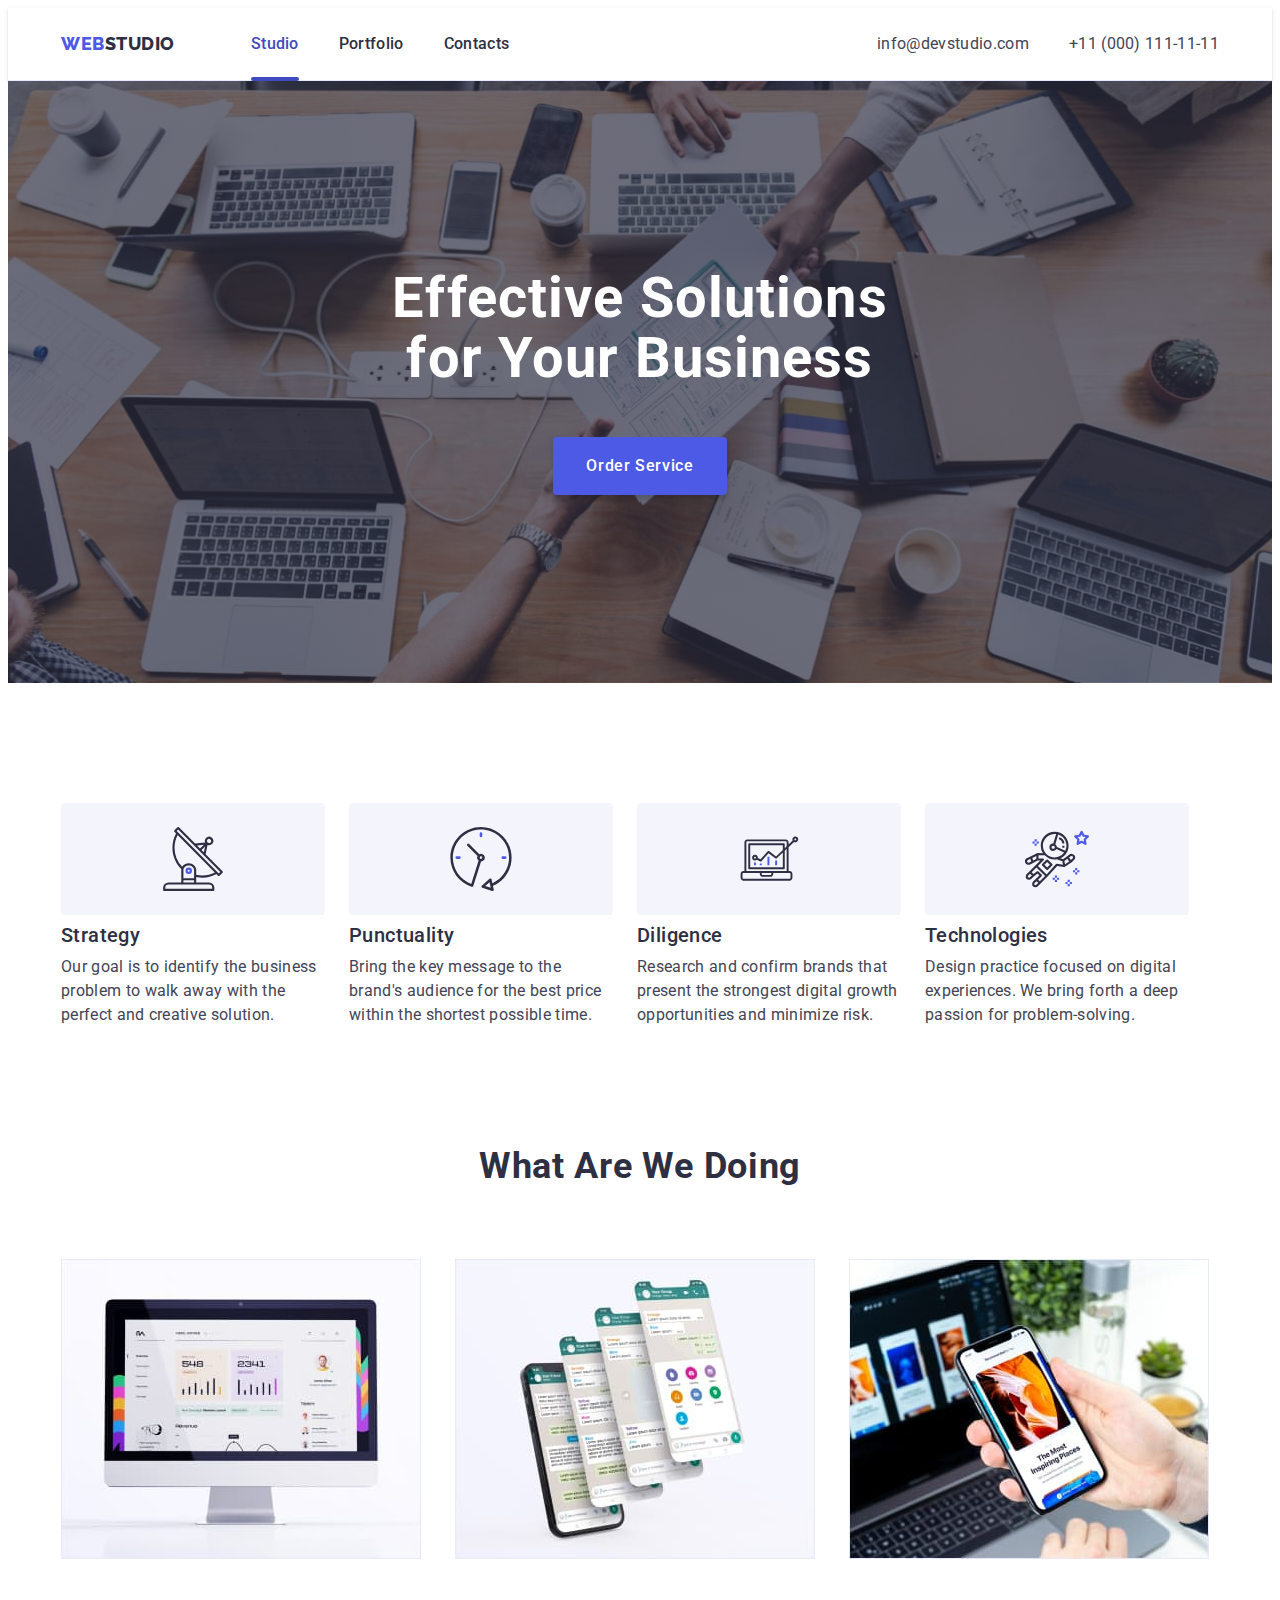
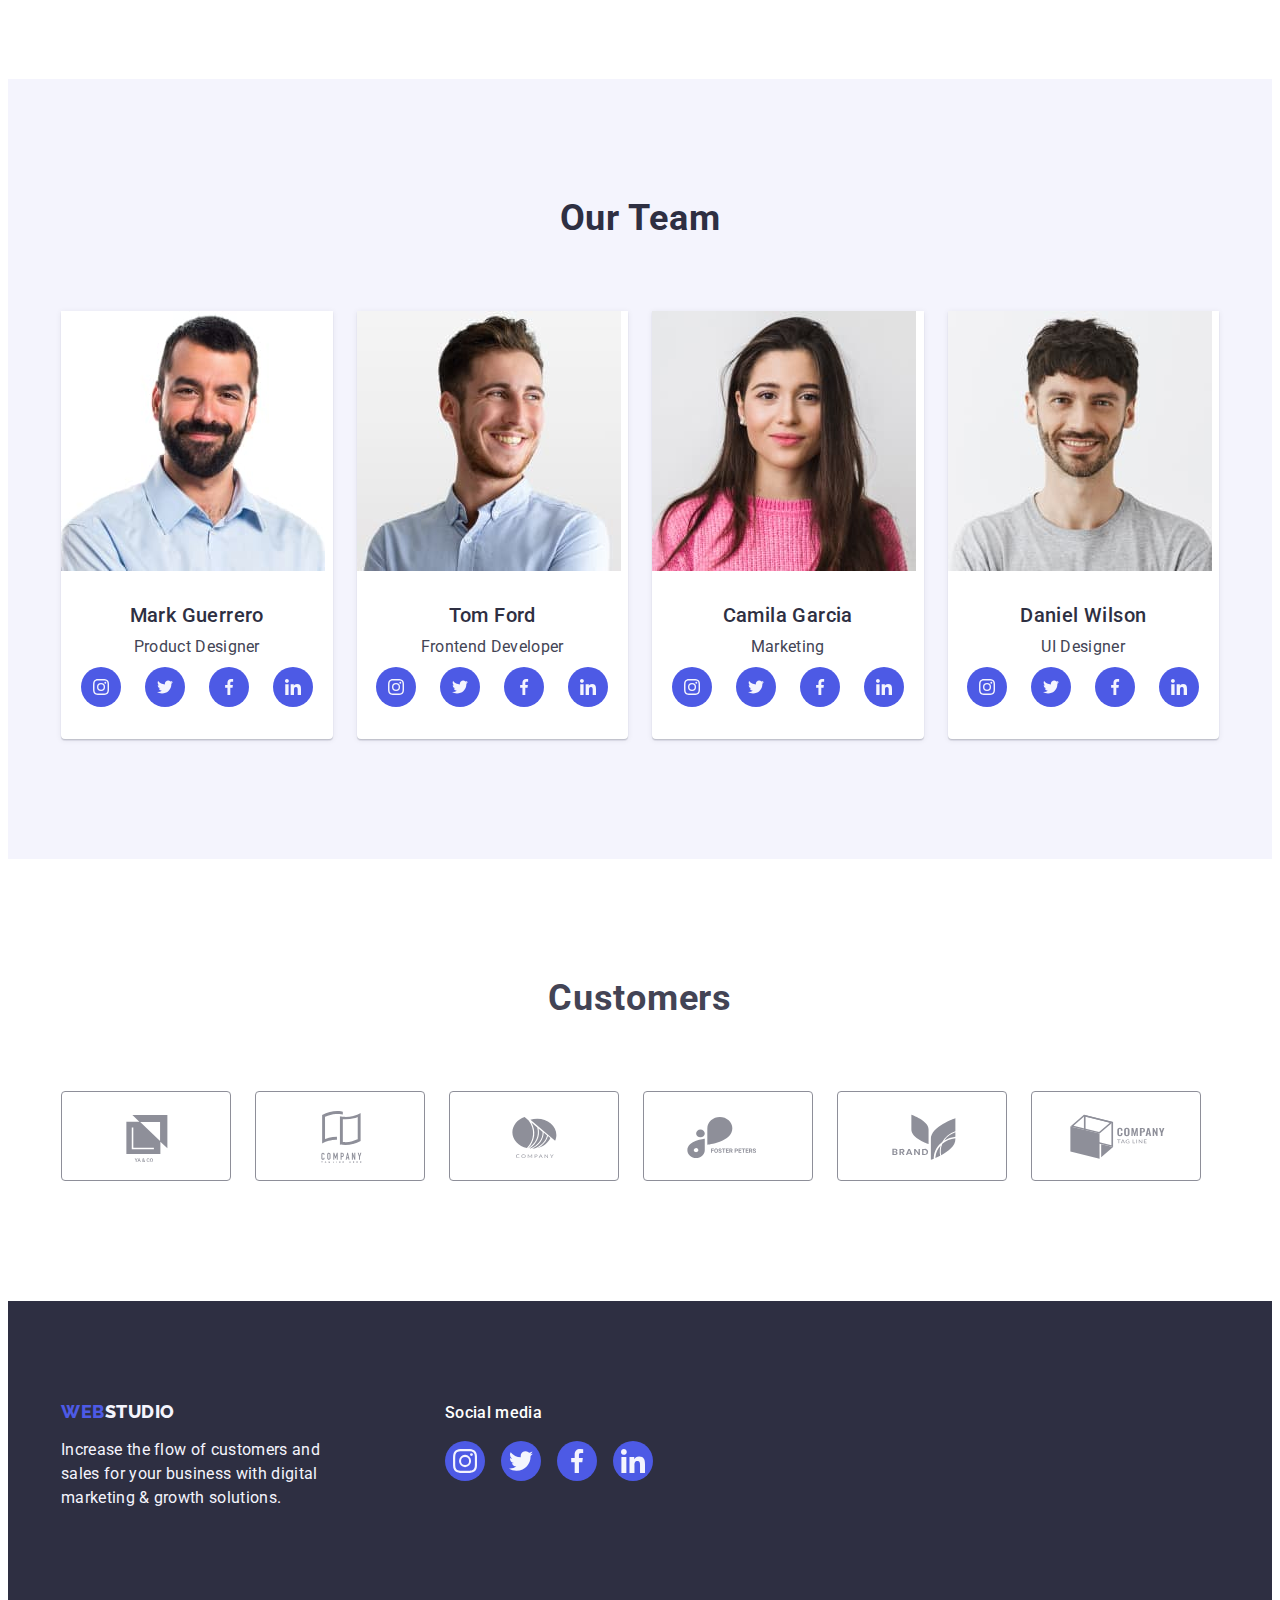
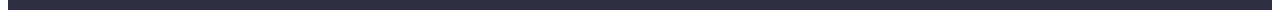
==== index.html @ 762cbf44 "Initial commit" ====
<!DOCTYPE html>
<html lang="en">
	<head>
		<meta charset="UTF-8" />
		<meta http-equiv="X-UA-Compatible" content="IE=edge" />
		<meta name="viewport" content="width=device-width, initial-scale=1.0" />
		<title>WebStudio</title>
		<link rel="preconnect" href="https://fonts.googleapis.com" />
		<link rel="preconnect" href="https://fonts.gstatic.com" crossorigin />
		<link
			href="https://fonts.googleapis.com/css2?family=Raleway:wght@800&family=Roboto:wght@400;500;700&display=swap"
			rel="stylesheet"
		/>
		<link
			rel="stylesheet"
			href="https://cdnjs.cloudflare.com/ajax/libs/modern-normalize/1.1.0/modern-normalize.min.css"
			integrity="sha512-wpPYUAdjBVSE4KJnH1VR1HeZfpl1ub8YT/NKx4PuQ5NmX2tKuGu6U/JRp5y+Y8XG2tV+wKQpNHVUX03MfMFn9Q=="
			crossorigin="anonymous"
			referrerpolicy="no-referrer"
		/>
		<link rel="stylesheet" href="./css/styles.css" />
	</head>
	<body class="body">
		<!--------------------- HEADER ----------------------->
		<header class="header">
			<div class="conteiner header-conteiner">
				<nav class="header-navigation">
					<a class="header-logo link" href="./index.html"
						>Web<span class="studio" style="color: #2e2f42">Studio</span></a
					>
					<ul class="header-list list">
						<li class="header-item">
							<a class="header-link text link current" href="./index.html"
								>Studio</a
							>
						</li>
						<li class="header-item">
							<a class="header-link text link" href="./portfolio.html"
								>Portfolio</a
							>
						</li>
						<li class="header-item">
							<a class="header-link text link" href="#contacts">Contacts</a>
						</li>
					</ul>
				</nav>
				<address class="header-contacts">
					<ul class="contacts-list list">
						<li class="contacts-item">
							<a
								class="contacts-link text link"
								href="mailto:info@devstudio.com"
								>info@devstudio.com</a
							>
						</li>
						<li class="contacts-item">
							<a class="contacts-link text link" href="tel:+110001111111"
								>+11 (000) 111-11-11</a
							>
						</li>
					</ul>
				</address>
			</div>
		</header>
		<main>
			<!---------------------- HERO ---------------------->
			<section class="hero">
				<div class="conteiner hero-conteiner">
					<h1 class="hero-title">Effective Solutions for Your Business</h1>
					<button data-modal-open type="button" class="hero-btn button">
						Order Service
					</button>
				</div>
			</section>

			<!------------------- ABOUT ------------------------->
			<section class="about">
				<div class="conteiner">
					<h2 class="visually-hidden">About WebStudio</h2>
					<ul class="about-list list">
						<li class="about-item">
							<div class="about-backgr">
								<svg class="about-icon" width="64" height="64">
									<use href="./images/icons.svg#icon-antenna"></use>
								</svg>
							</div>
							<h3 class="about-subtitle subtitle">Strategy</h3>
							<p class="about-text text">
								Our goal is to identify the business problem to walk away with
								the perfect and creative solution.
							</p>
						</li>

						<li class="about-item">
							<div class="about-backgr">
								<svg class="about-icon" width="64" height="64">
									<use href="./images/icons.svg#icon-clock"></use>
								</svg>
							</div>
							<h3 class="about-subtitle subtitle">Punctuality</h3>
							<p class="about-text text">
								Bring the key message to the brand's audience for the best price
								within the shortest possible time.
							</p>
						</li>

						<li class="about-item">
							<div class="about-backgr">
								<svg class="about-icon" width="64" height="64">
									<use href="./images/icons.svg#icon-diagram"></use>
								</svg>
							</div>
							<h3 class="about-subtitle subtitle">Diligence</h3>
							<p class="about-text text">
								Research and confirm brands that present the strongest digital
								growth opportunities and minimize risk.
							</p>
						</li>

						<li class="about-item">
							<div class="about-backgr">
								<svg class="about-icon" width="64" height="64">
									<use href="./images/icons.svg#icon-astronaut"></use>
								</svg>
							</div>
							<h3 class="about-subtitle subtitle">Technologies</h3>
							<p class="about-text text">
								Design practice focused on digital experiences. We bring forth a
								deep passion for problem-solving.
							</p>
						</li>
					</ul>
				</div>
			</section>

			<!--------------------- WHAT ARE WE DOING -------------------------->
			<section class="work section">
				<div class="conteiner">
					<h2 class="work-title title">What are we doing</h2>
					<ul class="work-list list">
						<li class="work-item">
							<img
								src="./images/comp.jpg"
								alt="computer"
								width="360"
								height="300"
							/>
						</li>
						<li class="work-item">
							<img
								src="./images/phones.jpg"
								alt="Phones"
								width="360"
								height="300"
							/>
						</li>
						<li class="work-item">
							<img
								src="./images/phone-comp.jpg"
								alt="phone and computer"
								width="360"
								height="300"
							/>
						</li>
					</ul>
				</div>
			</section>

			<!------------------ OUR TEAM ------------------------>
			<section class="team section">
				<div class="conteiner">
					<h2 class="team-title title">Our Team</h2>
					<ul class="team-list list">
						<li class="team-item">
							<img
								src="./images/mark.jpg"
								alt="Photo Product Designer"
								width="264"
								height="260"
							/>
							<div class="team-item-wrap">
								<h3 class="team-subtitle subtitle">Mark Guerrero</h3>
								<p class="team-text text">Product Designer</p>
								<ul class="team-soc-list list">
									<li class="team-soc-item">
										<a href="" class="team-soc-link link">
											<svg class="team-soc-icon" width="16" height="16">
												<use href="./images/icons.svg#icon-instagram"></use>
											</svg>
										</a>
									</li>
									<li class="team-soc-item">
										<a href="" class="team-soc-link link"
											><svg class="team-soc-icon" width="16" height="16">
												<use href="./images/icons.svg#icon-twitter"></use></svg
										></a>
									</li>
									<li class="team-soc-item">
										<a href="" class="team-soc-link link"
											><svg class="team-soc-icon" width="16" height="16">
												<use href="./images/icons.svg#icon-facebook"></use></svg
										></a>
									</li>
									<li class="team-soc-item">
										<a href="" class="team-soc-link link"
											><svg class="team-soc-icon" width="16" height="16">
												<use href="./images/icons.svg#icon-linkedin"></use></svg
										></a>
									</li>
								</ul>
							</div>
						</li>

						<li class="team-item">
							<img
								src="./images/tom.jpg"
								alt="Photo Frontend Developer"
								width="264"
								height="260"
							/>
							<div class="team-item-wrap">
								<h3 class="team-subtitle subtitle">Tom Ford</h3>
								<p class="team-text text">Frontend Developer</p>
								<ul class="team-soc-list list">
									<li class="team-soc-item">
										<a href="" class="team-soc-link link">
											<svg class="team-soc-icon" width="16" height="16">
												<use href="./images/icons.svg#icon-instagram"></use>
											</svg>
										</a>
									</li>
									<li class="team-soc-item">
										<a href="" class="team-soc-link link"
											><svg class="team-soc-icon" width="16" height="16">
												<use href="./images/icons.svg#icon-twitter"></use></svg
										></a>
									</li>
									<li class="team-soc-item">
										<a href="" class="team-soc-link link"
											><svg class="team-soc-icon" width="16" height="16">
												<use href="./images/icons.svg#icon-facebook"></use></svg
										></a>
									</li>
									<li class="team-soc-item">
										<a href="" class="team-soc-link link"
											><svg class="team-soc-icon" width="16" height="16">
												<use href="./images/icons.svg#icon-linkedin"></use></svg
										></a>
									</li>
								</ul>
							</div>
						</li>

						<li class="team-item">
							<img
								src="./images/camila.jpg"
								alt="Photo Marketing"
								width="264"
								height="260"
							/>
							<div class="team-item-wrap">
								<h3 class="team-subtitle subtitle">Camila Garcia</h3>
								<p class="team-text text">Marketing</p>
								<ul class="team-soc-list list">
									<li class="team-soc-item">
										<a href="" class="team-soc-link link">
											<svg class="team-soc-icon" width="16" height="16">
												<use href="./images/icons.svg#icon-instagram"></use>
											</svg>
										</a>
									</li>
									<li class="team-soc-item">
										<a href="" class="team-soc-link link"
											><svg class="team-soc-icon" width="16" height="16">
												<use href="./images/icons.svg#icon-twitter"></use></svg
										></a>
									</li>
									<li class="team-soc-item">
										<a href="" class="team-soc-link link"
											><svg class="team-soc-icon" width="16" height="16">
												<use href="./images/icons.svg#icon-facebook"></use></svg
										></a>
									</li>
									<li class="team-soc-item">
										<a href="" class="team-soc-link link"
											><svg class="team-soc-icon" width="16" height="16">
												<use href="./images/icons.svg#icon-linkedin"></use></svg
										></a>
									</li>
								</ul>
							</div>
						</li>

						<li class="team-item">
							<img
								src="./images/daniel.jpg"
								alt="PhotoUI Designer"
								width="264"
								height="260"
							/>
							<div class="team-item-wrap">
								<h3 class="team-subtitle subtitle">Daniel Wilson</h3>
								<p class="team-text text">UI Designer</p>
								<ul class="team-soc-list list">
									<li class="team-soc-item">
										<a href="" class="team-soc-link link">
											<svg class="team-soc-icon" width="16" height="16">
												<use href="./images/icons.svg#icon-instagram"></use>
											</svg>
										</a>
									</li>
									<li class="team-soc-item">
										<a href="" class="team-soc-link link"
											><svg class="team-soc-icon" width="16" height="16">
												<use href="./images/icons.svg#icon-twitter"></use></svg
										></a>
									</li>
									<li class="team-soc-item">
										<a href="" class="team-soc-link link"
											><svg class="team-soc-icon" width="16" height="16">
												<use href="./images/icons.svg#icon-facebook"></use></svg
										></a>
									</li>
									<li class="team-soc-item">
										<a href="" class="team-soc-link link"
											><svg class="team-soc-icon" width="16" height="16">
												<use href="./images/icons.svg#icon-linkedin"></use></svg
										></a>
									</li>
								</ul>
							</div>
						</li>
					</ul>
				</div>
			</section>
			<!-------------------- CUSTOMERS ------------------------->
			<section class="customers section">
				<div class="conteiner">
					<h2 class="customers-title title">Customers</h2>
					<ul class="customers-list list">
						<li class="customers-item">
							<a href="" class="customers-link link">
								<svg class="customers-icon" width="104" height="56">
									<use href="./images/icons.svg#icon-logo-client-one"></use>
								</svg>
							</a>
						</li>
						<li class="customers-item">
							<a href="" class="customers-link link">
								<svg class="customers-icon" width="104" height="56">
									<use href="./images/icons.svg#icon-logo-client-two"></use>
								</svg>
							</a>
						</li>
						<li class="customers-item">
							<a href="" class="customers-link link">
								<svg class="customers-icon" width="104" height="56">
									<use href="./images/icons.svg#icon-logo-client-three"></use>
								</svg>
							</a>
						</li>
						<li class="customers-item">
							<a href="" class="customers-link link">
								<svg class="customers-icon" width="104" height="56">
									<use href="./images/icons.svg#icon-logo-client-four"></use>
								</svg>
							</a>
						</li>
						<li class="customers-item">
							<a href="" class="customers-link link">
								<svg class="customers-icon" width="104" height="56">
									<use href="./images/icons.svg#icon-logo-client-five"></use>
								</svg>
							</a>
						</li>
						<li class="customers-item">
							<a href="" class="customers-link link">
								<svg class="customers-icon" width="104" height="56">
									<use href="./images/icons.svg#icon-logo-client-six"></use>
								</svg>
							</a>
						</li>
					</ul>
				</div>
			</section>
		</main>

		<!-------------------- FOOTER ------------------------->
		<footer class="footer">
			<div class="conteiner footer-conteiner">
				<div class="footer-logo-box">
					<a class="footer-logo link" href=""
						>Web<span class="studio" style="color: #f4f4fd">Studio</span></a
					>
					<p class="footer-text text">
						Increase the flow of customers and sales for your business with
						digital marketing & growth solutions.
					</p>
				</div>
				<div class="footer-soc-wrap">
					<p class="footer-subtitle">Social media</p>
					<ul class="footer-soc-list list">
						<li class="footer-soc-item">
							<a class="footer-soc-link link" href="">
								<svg class="footer-soc-icon" width="24" height="24">
									<use href="./images/icons.svg#icon-instagram"></use>
								</svg>
							</a>
						</li>
						<li class="footer-soc-item">
							<a class="footer-soc-link link" href="">
								<svg class="footer-soc-icon" width="24" height="24">
									<use href="./images/icons.svg#icon-twitter"></use>
								</svg>
							</a>
						</li>
						<li class="footer-soc-item">
							<a class="footer-soc-link link" href="">
								<svg class="footer-soc-icon" width="24" height="24">
									<use href="./images/icons.svg#icon-facebook"></use>
								</svg>
							</a>
						</li>
						<li class="footer-soc-item">
							<a class="footer-soc-link link" href="">
								<svg class="footer-soc-icon" width="24" height="24">
									<use href="./images/icons.svg#icon-linkedin"></use>
								</svg>
							</a>
						</li>
					</ul>
				</div>
			</div>
		</footer>

		<!-------------------- MODAL ------------------------->

		<div class="backdrop is-hidden" data-modal>
			<div class="modal">
				<button type="button" data-modal-close class="modal-close-btn">
					<svg class="close-btn-icon" width="8" height="8">
						<use href="./images/icons.svg#icon-close-btn"></use>
					</svg>
				</button>
			</div>
		</div>
		<script src="./js/modal.js"></script>
	</body>
</html>
---- css/styles.css ----
:root {
	--main-text-color: #2e2f42;
	--second-text-color: #434455;
	--subtle-text-color: #8e8f99;
	--primary-state-color: #4d5ae5;
	--pressed-state-color: #404bbf;
	--main-bgr-color: #ffffff;
	--second-bgr-color: #f4f4fd;
	--bg-gradient: linear-gradient(rgba(46, 47, 66, 0.7), rgba(46, 47, 66, 0.7));
	--typical-transitions: 250ms cubic-bezier(0.4, 0, 0.2, 1);
}

p,
h1,
h2,
h3,
h4,
h5,
h6 {
	margin: 0;
}
ul {
	margin: 0;
	padding-left: 0;
}

button {
	cursor: pointer;
}

address {
	font-style: normal;
}

img {
	display: block;
	max-width: 100%;
	height: auto;
}

body {
	font-family: "Roboto", sans-serif;
}
.body {
	color: var(--second-text-color);
	background-color: var(--main-bgr-color);
}

.list {
	list-style: none;
}

.link {
	text-decoration: none;
}

.no-scroll {
	overflow: hidden;
}

.conteiner {
	width: 1158px;
	padding: 0 15px;
	margin: 0 auto;
	/* outline: 2px solid red; */
}

.visually-hidden {
	position: absolute;
	width: 1px;
	height: 1px;
	margin: -1px;
	border: 0;
	padding: 0;
	white-space: nowrap;
	clip-path: inset(100%);
	clip: rect(0 0 0 0);
	overflow: hidden;
}

.button {
	font-family: "Roboto", sans-serif;
	font-weight: 500;
	font-size: 16px;
	line-height: 1.5;
	letter-spacing: 0.04em;
	display: flex;
	align-items: center;
	border-radius: 4px;
}
.title {
	font-weight: 700;
	font-size: 36px;
	line-height: 1.11;
	text-align: center;
	letter-spacing: 0.02em;
	text-transform: capitalize;
}
.subtitle {
	font-weight: 500;
	font-size: 20px;
	line-height: 1.2;
	letter-spacing: 0.02em;
}
.text {
	font-size: 16px;
	line-height: 1.5;
	letter-spacing: 0.02em;
}
.modal-text {
	font-size: 12px;
	line-height: 1.17;
	letter-spacing: 0.04em;
}

.section {
	padding-top: 120px;
	padding-bottom: 120px;
}

/** ------------- HEADER ------------ */

.header {
	background-color: var(--main-bgr-color);
	border-bottom: 1px solid #e7e9fc;
	box-shadow: 0px 2px 1px rgba(46, 47, 66, 0.08),
		0px 1px 1px rgba(46, 47, 66, 0.16), 0px 1px 6px rgba(46, 47, 66, 0.08);
}
.header-conteiner {
	display: flex;
	align-items: center;
}
.header-navigation {
	display: flex;
	align-items: center;
	margin-right: auto;
}

.header-logo {
	font-family: "Raleway", sans-serif;
	font-weight: 800;
	font-size: 18px;
	line-height: 1.17;
	letter-spacing: 0.03em;
	text-transform: uppercase;
	text-decoration: none;
	color: var(--primary-state-color);
	margin-right: 76px;
	padding-top: 24px;
	padding-bottom: 24px;
	display: block;
}
.header-list {
	display: flex;
	gap: 40px;
}

.header-item::after {
}
.current {
	position: relative;
}

.header-link.current {
	color: var(--pressed-state-color);
}
.current::after {
	content: "";
	position: absolute;
	left: 0;
	bottom: -1px;
	width: 100%;
	height: 4px;
	border-radius: 2px;
	background-color: var(--pressed-state-color);
}

.header-link {
	font-weight: 500;
	color: var(--main-text-color);
	padding-top: 24px;
	padding-bottom: 24px;
	display: block;
	transition: color var(--typical-transitions);
}

.header-link:is(:hover, :focus) {
	color: var(--pressed-state-color);
}

.header-contacts {
	font-style: normal;
}

.contacts-list {
	display: flex;
	gap: 40px;
}

.contacts-link {
	color: var(--second-text-color);
	padding-top: 24px;
	padding-bottom: 24px;
	display: block;
	transition: color var(--typical-transitions);
}
.contacts-link:is(:hover, :focus) {
	color: var(--pressed-state-color);
}

/** -------------HERO-------------- */

.hero {
	background-color: var(--main-text-color);
	background-image: var(--bg-gradient), url(../images/people-office.jpg);
	background-repeat: no-repeat;
	background-position: center;
	background-size: cover;
	max-width: 1440px;
	padding: 188px 0;
	margin-right: auto;
	margin-left: auto;
}
.hero-conteiner {
}

.hero-title {
	font-weight: 700;
	font-size: 56px;
	line-height: 1.07;
	letter-spacing: 0.02em;
	color: var(--main-bgr-color);
	max-width: 496px;
	text-align: center;
	margin: 0 auto;
	margin-bottom: 48px;
}

.hero-btn {
	color: var(--main-bgr-color);
	margin: 0 auto;
	padding: 16px 32px;
	background-color: var(--primary-state-color);
	border: 1px solid transparent;
	box-shadow: 0 4px 4px rgba(0, 0, 0, 0.15);
	transition: background-color var(--typical-transitions);
}

.hero-btn:is(:hover, :focus) {
	background-color: var(--pressed-state-color);
}
/** --------------- ABOUT ----------------- */

.about {
	padding-top: 120px;
}

.about-list {
	display: flex;
	gap: 24px;
}
.about-item {
	flex-basis: calc((100% -24px) / 4);
	width: 264px;
	border-radius: 4px;
}
.about-backgr {
	display: flex;
	justify-content: center;
	align-items: center;
	height: 112px;
	border-radius: 4px;
	background-color: #f4f4fd;
	margin-bottom: 8px;
}

.about-subtitle {
	color: var(--main-text-color);
	margin-bottom: 8px;
}
.about-subtitle {
}

.about-text {
	color: var(--second-text-color);
}

/** ------------ WHAT ARE WE DOING -------------- */
.work {
}
.work-title {
	color: var(--main-text-color);
	margin-bottom: 72px;
}
.work-list {
	display: flex;
	gap: 24px;
}
.work-item {
	display: block;
	flex-basis: calc((100% - 48px) / 3);
}

/** --------------- OUR TEAM ----------------- */

.team {
	background: var(--second-bgr-color);
}
.team-title {
	color: #2e2f42;
	margin-bottom: 72px;
}
.team-list {
	display: flex;
	gap: 24px;
}

.team-item {
	background: var(--main-bgr-color);
	flex-basis: calc((100% - 72px) / 4);
	padding-bottom: 32px;
	border-radius: 0px 0px 4px 4px;
	box-shadow: 0px 1px 6px rgba(46, 47, 66, 0.08),
		0px 1px 1px rgba(46, 47, 66, 0.16), 0px 2px 1px rgba(46, 47, 66, 0.08);
}
.team-subtitle {
	text-align: center;
	color: var(--main-text-color);
	margin-top: 32px;
	margin-bottom: 8px;
}
.team-text {
	text-align: center;
	color: var(--second-text-color);
	margin-bottom: 8px;
}
.team-soc-list {
	display: flex;
	justify-content: center;
	gap: 24px;
}

.team-soc-item {
	width: 40px;
	height: 40px;
}
.team-soc-link {
	width: 100%;
	height: 100%;
	border-radius: 50%;
	background-color: var(--primary-state-color);
	display: flex;
	align-items: center;
	justify-content: center;
	color: rgba(244, 244, 253, 1);
	transition: background-color var(--typical-transitions);
}

.team-soc-icon {
	fill: currentColor;
}

.team-soc-link:is(:hover, :focus) {
	background-color: var(--pressed-state-color);
}
/** -------------------- CUSTOMERS ------------------------- */
.customers {
}

.customers-title {
	margin-bottom: 72px;
}

.customers-list {
	display: flex;
	gap: 24px;
}
.customers-item {
	width: calc((100% -120px) / 6);
}
.customers-link {
	display: flex;
	justify-content: center;
	align-items: center;
	border: 1px solid #8e8f99;
	color: #8e8f99;
	border-radius: 4px;
	width: 168px;
	height: 88px;
	cursor: pointer;
	transition: border-color var(--typical-transitions),
		color var(--typical-transitions);
}
.customers-icon {
	fill: currentColor;
}

.customers-link:is(:hover, :focus) {
	border-color: var(--primary-state-color);
	color: var(--pressed-state-color);
}
.icon-logo {
}
/** --------------- FOOTER ----------------- */

.footer {
	background: var(--main-text-color);
	padding: 100px 0;
}
.footer-conteiner {
	display: flex;
	gap: 120px;
}
.footer-logo-box {
}
.footer-logo {
	font-family: "Raleway", sans-serif;
	font-weight: 800;
	font-size: 18px;
	line-height: 1.17;
	letter-spacing: 0.03em;
	text-transform: uppercase;
	color: var(--primary-state-color);
	margin-bottom: 16px;
	display: inline-block;
}

.footer-text {
	color: var(--second-bgr-color);
	max-width: 264px;
}

.footer-soc-wrap {
}
.footer-subtitle {
	font-weight: 500;
	font-size: 16px;
	line-height: 1.5;
	letter-spacing: 0.02em;
	color: var(--main-bgr-color);
	margin-bottom: 16px;
}

.footer-soc-list {
	display: flex;
	gap: 16px;
}
.footer-soc-item {
	width: 40px;
	height: 40px;
}
.footer-soc-link {
	width: 100%;
	height: 100%;
	border-radius: 50%;
	background-color: var(--primary-state-color);
	display: flex;
	align-items: center;
	justify-content: center;
	color: rgba(244, 244, 253, 1);
	transition: background-color var(--typical-transitions);
}
.footer-soc-icon {
	fill: currentColor;
}
.footer-soc-link:is(:hover, :focus) {
	background-color: #31d0aa;
}

/** --------------- PORTFOLIO ----------------- */
.portfolio {
	padding-top: 96px;
	padding-bottom: 120px;
}

.filters-list {
	display: flex;
	flex-wrap: wrap;
	justify-content: center;
	gap: 24px;
	margin-bottom: 72px;
}
.filters-item {
}

.filters-btn {
	font-family: "Roboto", sans-serif;
	font-weight: 500;
	font-size: 16px;
	line-height: 1.5;
	align-items: center;
	letter-spacing: 0.04em;
	padding: 12px 24px;
	cursor: pointer;
	color: var(--primary-state-color);
	background: var(--second-bgr-color);
	border: 1px solid #e7e9fc;
	border-radius: 4px;
	transition: color var(--typical-transitions),
		background-color var(--typical-transitions),
		border var(--typical-transitions), box-shadow var(--typical-transitions),
		border-radius var(--typical-transitions);
}
.filters-btn:is(:hover, :focus) {
	color: var(--main-bgr-color);
	background-color: var(--pressed-state-color);
	border: 1px solid transparent;
	box-shadow: 0px 4px 4px rgba(0, 0, 0, 0.15);
	border-radius: 4px;
}
.projects-list {
	display: flex;
	flex-wrap: wrap;
	gap: 48px 24px;
}

.projects-item {
	flex-basis: calc((100% - 48px) / 3);
}

.projects-link {
	display: block;
	transition: box-shadow var(--typical-transitions);
}

.projects-link:is(:hover, :focus) {
	box-shadow: 0px 1px 6px rgba(46, 47, 66, 0.08),
		0px 1px 1px rgba(46, 47, 66, 0.16), 0px 2px 1px rgba(46, 47, 66, 0.08);
}

.projects-link-img-wrapper {
	position: relative;
	overflow: hidden;
}
.overlay {
	position: absolute;
	top: 0;
	left: 0;
	width: 100%;
	height: 100%;
	transform: translate(0, 100%);
	transition: transform var(--typical-transitions);

	color: var(--second-bgr-color);
	padding: 40px 32px;
	background-color: var(--primary-state-color);
}

.projects-link:is(:hover, :focus) .overlay {
	transform: translate(0, 0);
}

.projects-card {
	padding-top: 32px;
	padding-bottom: 32px;
	padding-left: 16px;
	border: 1px solid #e7e9fc;
	border-top: none;
}
.projects-foto {
}
.projects-title {
	color: var(--main-text-color);
	margin-bottom: 8px;
}
.projects-text {
	color: var(--second-text-color);
}

/**-------------------- MODAL -------------------------*/

.is-hidden {
	opacity: 0;
	visibility: hidden;
	pointer-events: none;
}

.backdrop {
	width: 100%;
	height: 100%;
	position: fixed;
	top: 0;
	left: 0;
	background: rgba(46, 47, 66, 0.4);
	display: flex;
	align-items: center;
	justify-content: center;
	opacity: 1;
	transition: opacity var(--typical-transitions),
		visibility var(--typical-transitions);
}

.modal {
	width: 408px;
	height: 576px;
	background-color: #fcfcfc;
	border-radius: 4px;
	position: absolute;
	top: 50%;
	left: 50%;
	transform: translate(-50%, -50%) scale(1);
	transition: transform var(--typical-transitions);
	padding: 24px;
}
.backdrop.is-hidden .modal {
	transform: translate(-50%, -50%) scale(0);
}

.modal-close-btn {
	width: 24px;
	height: 24px;
	border: 1px solid rgba(0, 0, 0, 0.1);
	background: #e7e9fc;
	border-radius: 50%;
	display: block;
	margin-left: auto;
	color: var(--main-text-color);
	transition: color var(--typical-transitions),
		background var(--typical-transitions), border var(--typical-transitions);
}
.close-btn-icon {
	fill: currentColor;
}
.modal-close-btn:is(:hover, :focus) {
	color: var(--main-bgr-color);
	background: var(--pressed-state-color);
	border: var(--pressed-state-color);
}

.modal-active {
	opacity: 1;
	pointer-events: all;
}
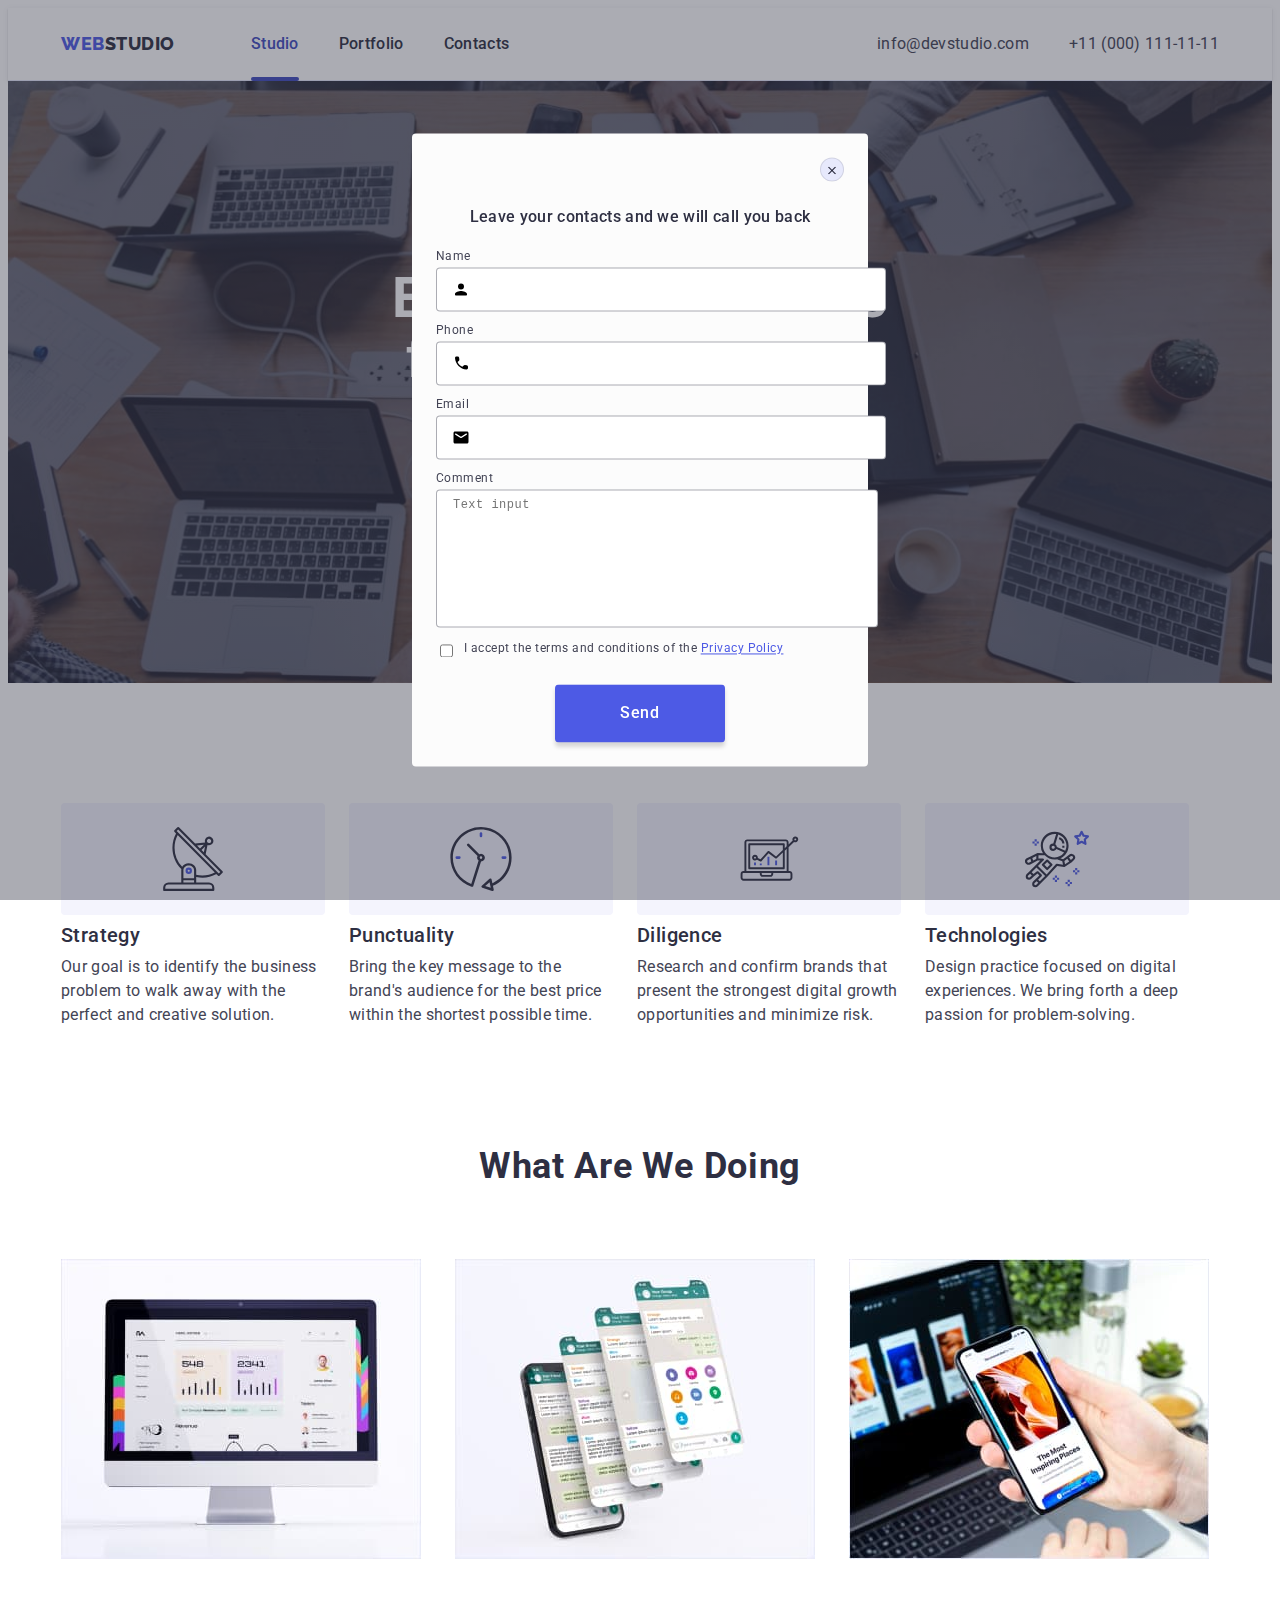
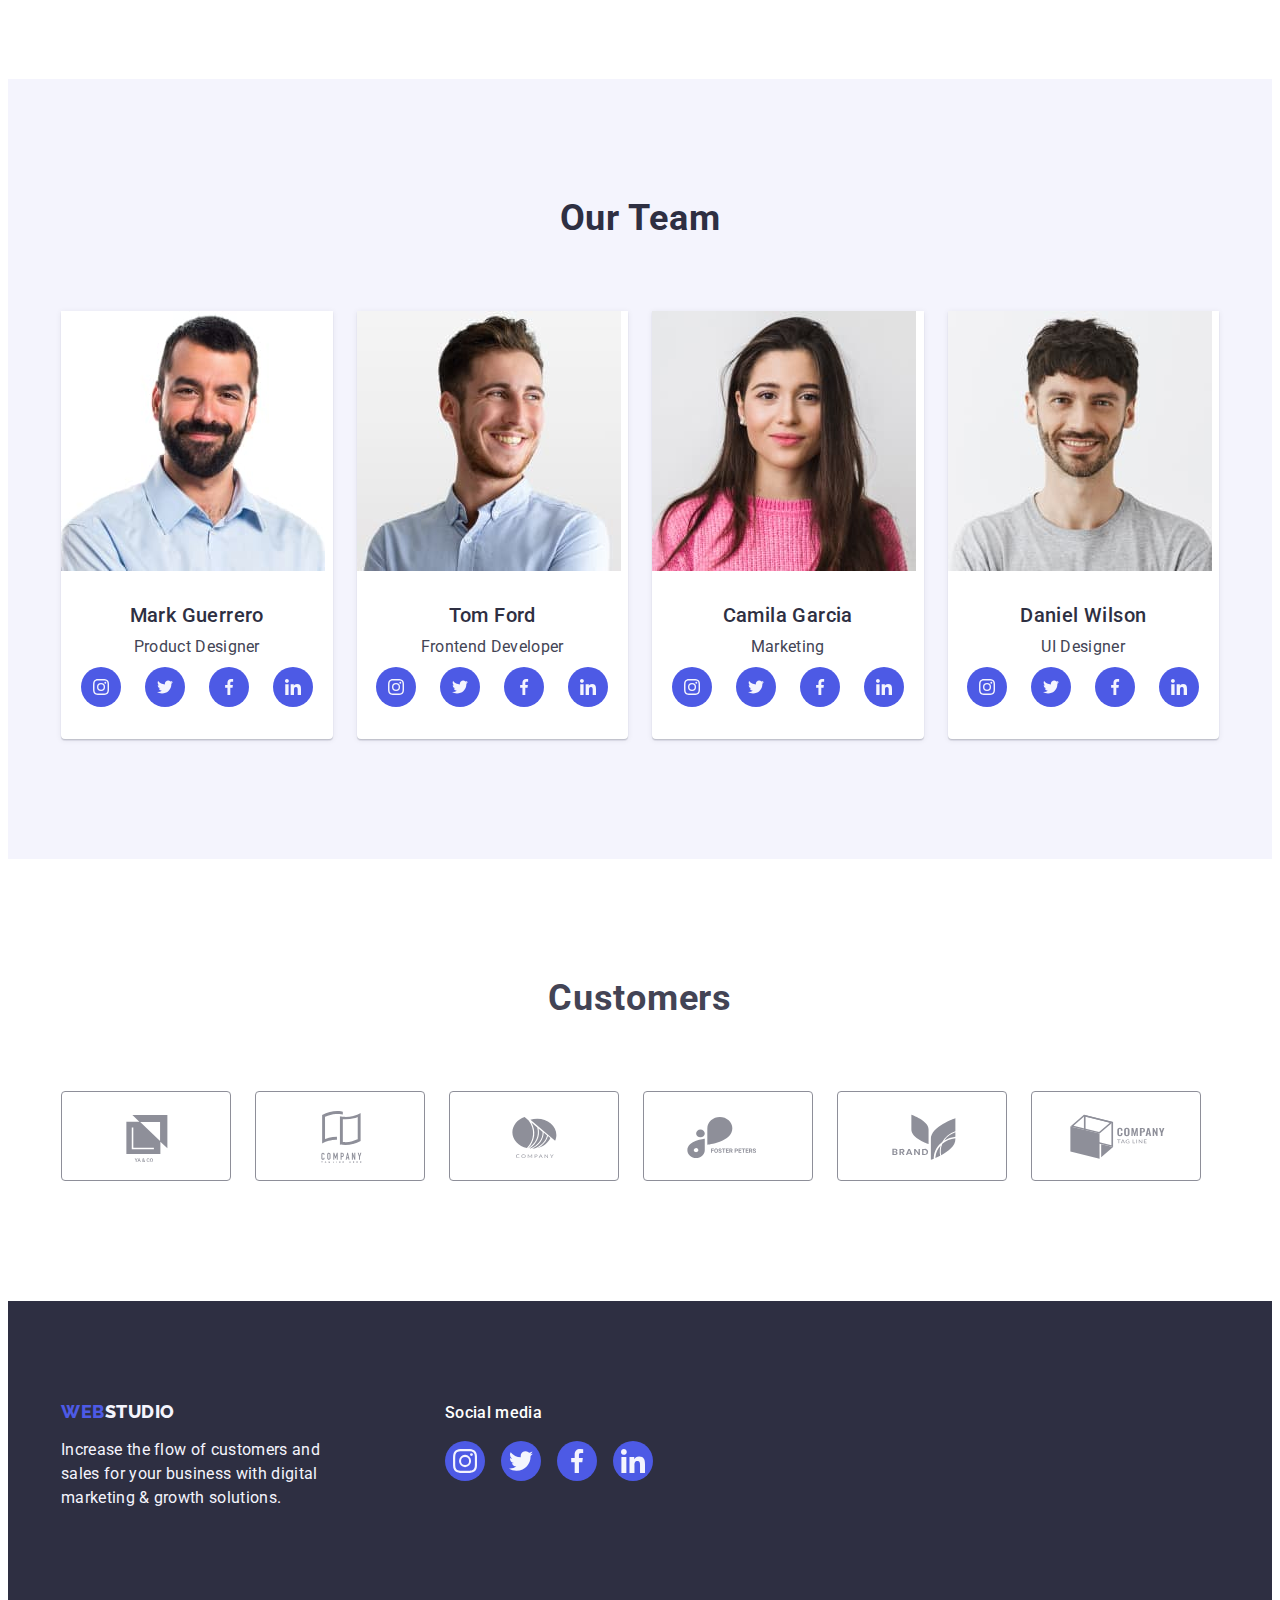
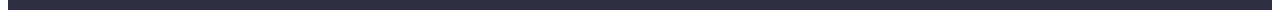
==== commit 8dce2f27: "lesson-6-part-1" ====
--- a/index.html
+++ b/index.html
@@ -435,13 +435,85 @@
 
 		<!-------------------- MODAL ------------------------->
 
-		<div class="backdrop is-hidden" data-modal>
+		<div class="backdrop" data-modal>
 			<div class="modal">
 				<button type="button" data-modal-close class="modal-close-btn">
 					<svg class="close-btn-icon" width="8" height="8">
 						<use href="./images/icons.svg#icon-close-btn"></use>
 					</svg>
 				</button>
+
+				<p class="modal-title">Leave your contacts and we will call you back</p>
+				<form class="modal-form">
+					<div class="modal-field">
+						<label class="input-text modal-text" for="user-name">Name</label>
+						<div class="input-wrap">
+							<input
+								class="modal-input"
+								id="user-name"
+								name="user-name"
+								type="text"
+								minlength="2"
+								pattern="^[a-zA-Zа-яА-ЯіІїЇ]+$"
+							/>
+							<svg class="modal-icon" width="18" height="24">
+								<use href="./images/icons.svg#icon-person"></use>
+							</svg>
+						</div>
+					</div>
+					<div class="modal-field">
+						<label class="input-text modal-text" for="user-tel">Phone</label>
+						<div class="input-wrap">
+							<input
+								class="modal-input"
+								id="user-tel"
+								name="user-tel"
+								type="tel"
+								pattern="[\+]\d{3}\s[\(]\d{2}[\)]\s\d{3}[\-]\d{2}[\-]\d{2}"
+								title="+xxx (xx) xxx-xx-xx"
+							/>
+							<svg class="modal-icon" width="18" height="24">
+								<use href="./images/icons.svg#icon-phone"></use>
+							</svg>
+						</div>
+					</div>
+					<div class="modal-field">
+						<label class="input-text modal-text" for="user-email">Email</label>
+						<div class="input-wrap">
+							<input
+								class="modal-input"
+								id="user-email"
+								name="user-email"
+								type="email"
+							/>
+							<svg class="modal-icon" width="18" height="24">
+								<use href="./images/icons.svg#icon-email"></use>
+							</svg>
+						</div>
+					</div>
+
+					<div class="modal-field">
+						<label class="input-text modal-text" for="user-text">Comment</label>
+						<textarea
+							class="modal-textarea modal-text"
+							id="user-text"
+							name="user-text"
+							placeholder="Text input"
+						></textarea>
+					</div>
+					<label class="modal-form-fieldset">
+						<input type="checkbox" class="modal-form-checkbox" />
+						<p class="modal-form-description modal-text">
+							I accept the terms and conditions of the
+							<span class="privacy-policy" style="color: #4d5ae5"
+								>Privacy Policy</span
+							>
+						</p>
+					</label>
+					<div class="modal-form-btn-wrapper">
+						<button type="submit" class="modal-form-btn button">Send</button>
+					</div>
+				</form>
 			</div>
 		</div>
 		<script src="./js/modal.js"></script>
--- a/css/styles.css
+++ b/css/styles.css
@@ -592,7 +592,7 @@
 
 .modal {
 	width: 408px;
-	height: 576px;
+	min-height: 584px;
 	background-color: #fcfcfc;
 	border-radius: 4px;
 	position: absolute;
@@ -602,6 +602,7 @@
 	transition: transform var(--typical-transitions);
 	padding: 24px;
 }
+
 .backdrop.is-hidden .modal {
 	transform: translate(-50%, -50%) scale(0);
 }
@@ -615,6 +616,7 @@
 	display: block;
 	margin-left: auto;
 	color: var(--main-text-color);
+	margin-bottom: 24px;
 	transition: color var(--typical-transitions),
 		background var(--typical-transitions), border var(--typical-transitions);
 }
@@ -627,7 +629,118 @@
 	border: var(--pressed-state-color);
 }
 
-.modal-active {
-	opacity: 1;
-	pointer-events: all;
-}
+.modal-title {
+	font-weight: 500;
+	font-size: 16px;
+	line-height: 1.5;
+	letter-spacing: 0.02em;
+	color: var(--main-text-color);
+	text-align: center;
+	margin-bottom: 16px;
+}
+
+.modal-form {
+}
+
+.modal-field {
+}
+
+.input-text {
+	display: inline-block;
+	font-size: 12px;
+	margin-bottom: 4px;
+}
+
+.input-wrap {
+	margin-bottom: 8px;
+	position: relative;
+}
+/*? focus-within */
+
+/* .input-wrap:focus-within .modal-input {
+	border-color: var(--primary-state-color);
+}
+
+.input-wrap:focus-within .modal-icon {
+	fill: var(--primary-state-color);
+} */
+
+.modal-icon {
+	position: absolute;
+	left: 16px;
+	top: 50%;
+	transform: translateY(-50%);
+}
+
+.modal-input {
+	width: 100%;
+	height: 40px;
+	border: 1px solid rgba(46, 47, 66, 0.4);
+	border-radius: 4px;
+	outline: transparent;
+	font-size: 14px;
+	padding-left: 38px;
+}
+
+.modal-input:focus {
+	border-color: var(--primary-state-color);
+}
+
+.modal-input:focus + .modal-icon {
+	fill: var(--primary-state-color);
+}
+
+.modal-input::placeholder {
+	color: #31d0aa;
+}
+
+.modal-textarea {
+	width: 100%;
+	height: 120px;
+	border: 1px solid rgba(46, 47, 66, 0.4);
+	border-radius: 4px;
+	outline: transparent;
+	font-size: 12px;
+	padding: 8px 16px;
+	resize: none;
+	margin-bottom: 10px;
+}
+
+.modal-textarea:focus {
+	border-color: var(--primary-state-color);
+}
+
+.modal-form-fieldset {
+	display: flex;
+	column-gap: 8px;
+	margin-bottom: 24px;
+}
+
+.modal-form-checkbox {
+}
+.modal-form-description {
+}
+
+.privacy-policy {
+	text-decoration: underline;
+}
+
+.modal-form-btn-wrapper {
+	display: flex;
+	justify-content: center;
+}
+
+.modal-form-btn {
+	width: 170px;
+	padding: 16px 32px;
+	justify-content: center;
+	color: var(--main-bgr-color);
+	border: 1px solid transparent;
+	background: var(--primary-state-color);
+	box-shadow: 0px 4px 4px rgba(0, 0, 0, 0.15);
+	transition: background-color var(--typical-transitions);
+}
+
+.modal-form-btn:is(:hover, :focus) {
+	background-color: var(--pressed-state-color);
+}
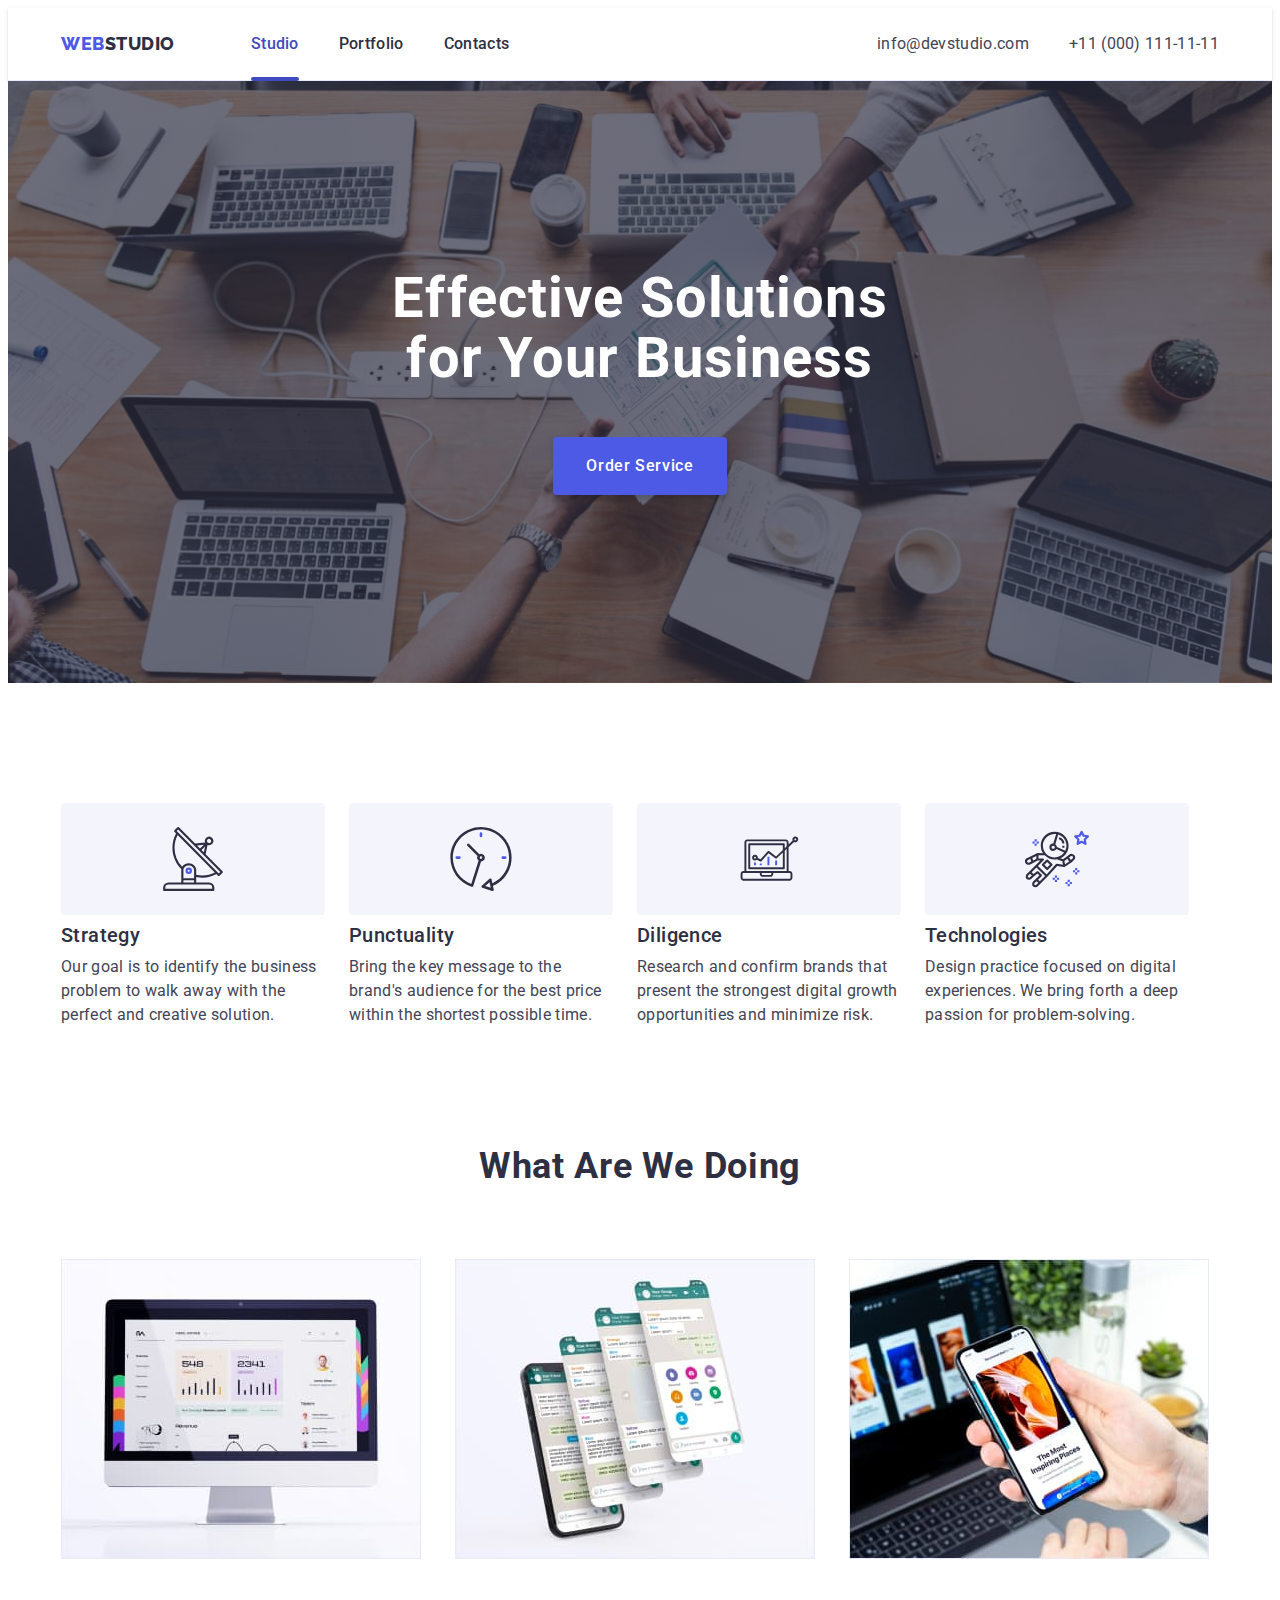
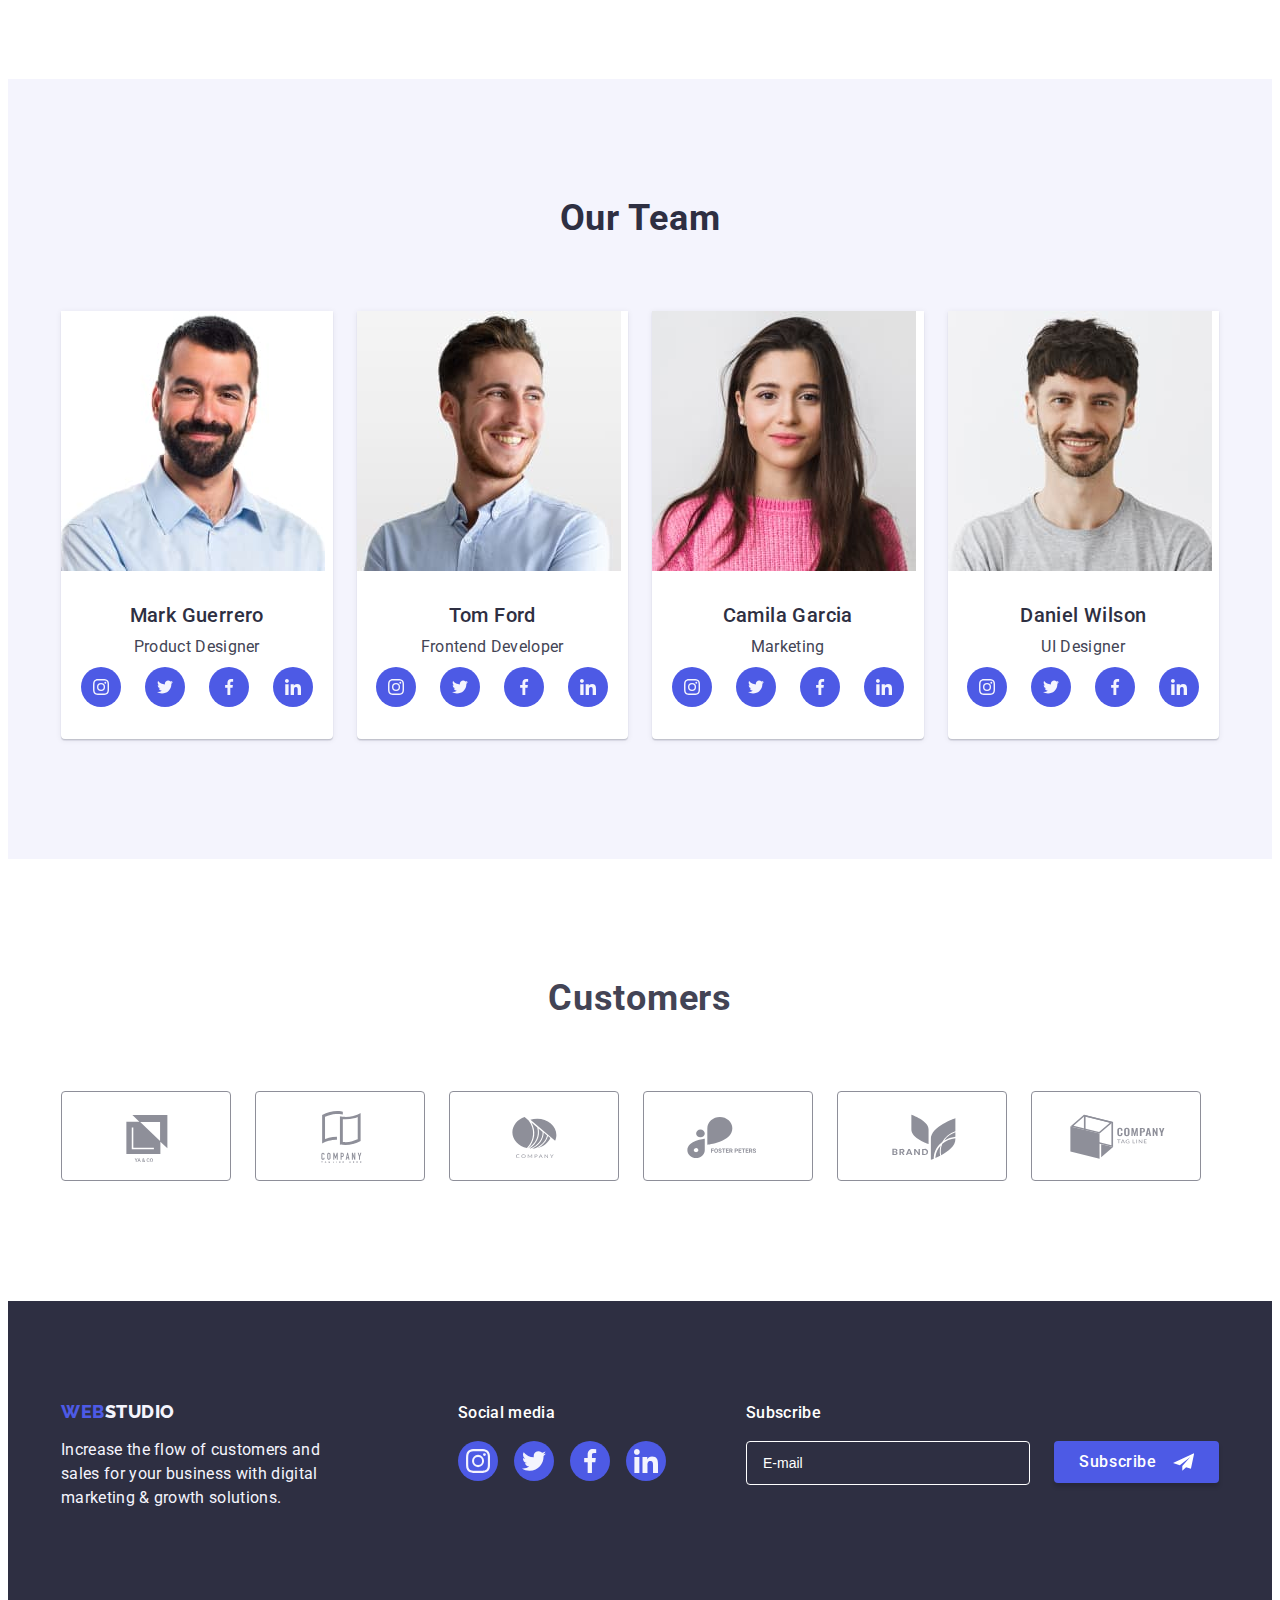
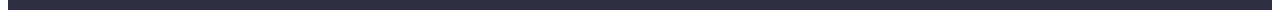
==== commit f0fa36f5: "footer" ====
--- a/index.html
+++ b/index.html
@@ -430,12 +430,38 @@
 						</li>
 					</ul>
 				</div>
+				<div class="subscribe">
+					<p class="footer-subtitle">Subscribe</p>
+					<form class="subscribe-form">
+						<div class="subscribe-wrap">
+							<!-- <label
+								class="input-text modal-text"
+								for="subscribe-email"
+							></label> -->
+							<input
+								class="subscribe-input"
+								name="subscribe-email"
+								id="subscribe-email"
+								type="email"
+								placeholder="E-mail"
+							/>
+						</div>
+						<div class="input-btn">
+							<button type="submit" class="subscribe-btn button">
+								Subscribe
+								<svg class="subscribe-icon" width="24" height="24">
+									<use href="./images/icons.svg#icon-send"></use>
+								</svg>
+							</button>
+						</div>
+					</form>
+				</div>
 			</div>
 		</footer>
 
 		<!-------------------- MODAL ------------------------->
 
-		<div class="backdrop" data-modal>
+		<div class="backdrop is-hidden" data-modal>
 			<div class="modal">
 				<button type="button" data-modal-close class="modal-close-btn">
 					<svg class="close-btn-icon" width="8" height="8">
@@ -452,6 +478,7 @@
 								class="modal-input"
 								id="user-name"
 								name="user-name"
+								autofocus
 								type="text"
 								minlength="2"
 								pattern="^[a-zA-Zа-яА-ЯіІїЇ]+$"
@@ -495,21 +522,31 @@
 					<div class="modal-field">
 						<label class="input-text modal-text" for="user-text">Comment</label>
 						<textarea
-							class="modal-textarea modal-text"
+							class="modal-textarea"
 							id="user-text"
 							name="user-text"
 							placeholder="Text input"
 						></textarea>
 					</div>
-					<label class="modal-form-fieldset">
-						<input type="checkbox" class="modal-form-checkbox" />
-						<p class="modal-form-description modal-text">
-							I accept the terms and conditions of the
-							<span class="privacy-policy" style="color: #4d5ae5"
-								>Privacy Policy</span
+					<div class="modal-field">
+						<input
+							class="input-check visually-hidden"
+							id="privacy"
+							name="privacy"
+							type="checkbox"
+							value="true"
+						/>
+						<label for="privacy" class="check-text">
+							<span>
+								<svg class="check-icon" width="10" height="8">
+									<use href="./images/icons.svg#icon-check"></use>
+								</svg> </span
+							>I accept the terms and conditions of the&nbsp;<a href=""
+								>Privacy Policy</a
 							>
-						</p>
-					</label>
+						</label>
+					</div>
+
 					<div class="modal-form-btn-wrapper">
 						<button type="submit" class="modal-form-btn button">Send</button>
 					</div>
--- a/css/styles.css
+++ b/css/styles.css
@@ -409,9 +409,9 @@
 }
 .footer-conteiner {
 	display: flex;
-	gap: 120px;
 }
 .footer-logo-box {
+	margin-right: 120px;
 }
 .footer-logo {
 	font-family: "Raleway", sans-serif;
@@ -427,10 +427,11 @@
 
 .footer-text {
 	color: var(--second-bgr-color);
-	max-width: 264px;
+	min-width: 264px;
 }
 
 .footer-soc-wrap {
+	margin-right: 80px;
 }
 .footer-subtitle {
 	font-weight: 500;
@@ -465,6 +466,64 @@
 }
 .footer-soc-link:is(:hover, :focus) {
 	background-color: #31d0aa;
+}
+
+.subscribe {
+}
+.subscribe-form {
+	display: flex;
+	gap: 24px;
+}
+
+.subscribe-wrap {
+	width: 284px;
+}
+
+.subscribe-input {
+	width: 264px;
+	height: 40px;
+	background-color: transparent;
+	border: 1px solid #ffffff;
+	border-radius: 4px;
+	padding-left: 16px;
+	font-size: 14px;
+	color: #ffffff;
+	font-weight: 400;
+	line-height: 2;
+}
+.subscribe-input::placeholder {
+	color: #ffffff;
+}
+.subscribe-input:focus {
+	border-color: var(--primary-state-color);
+}
+
+.input-btn {
+	width: 100%;
+	height: 40px;
+}
+
+.subscribe-btn {
+	display: flex;
+	align-items: center;
+	justify-content: center;
+	text-align: center;
+	max-width: 165px;
+	padding: 8px 24px;
+	margin-left: 0;
+	color: var(--main-bgr-color);
+	border: 1px solid transparent;
+	background: var(--primary-state-color);
+	box-shadow: 0px 4px 4px rgba(0, 0, 0, 0.15);
+	transition: background-color var(--typical-transitions);
+}
+
+.subscribe-btn:is(:hover, :focus) {
+	background-color: var(--pressed-state-color);
+}
+.subscribe-icon {
+	margin-left: 16px;
+	fill: currentColor;
 }
 
 /** --------------- PORTFOLIO ----------------- */
@@ -582,9 +641,9 @@
 	top: 0;
 	left: 0;
 	background: rgba(46, 47, 66, 0.4);
-	display: flex;
-	align-items: center;
-	justify-content: center;
+	/* display: flex;
+	align-items: center;
+	justify-content: center; */
 	opacity: 1;
 	transition: opacity var(--typical-transitions),
 		visibility var(--typical-transitions);
@@ -642,17 +701,14 @@
 .modal-form {
 }
 
-.modal-field {
-}
-
 .input-text {
 	display: inline-block;
-	font-size: 12px;
 	margin-bottom: 4px;
+	color: var(--subtle-text-color);
 }
 
 .input-wrap {
-	margin-bottom: 8px;
+	margin-bottom: 4px;
 	position: relative;
 }
 /*? focus-within */
@@ -664,6 +720,27 @@
 .input-wrap:focus-within .modal-icon {
 	fill: var(--primary-state-color);
 } */
+
+.modal-input {
+	width: 100%;
+	height: 40px;
+	border: 1px solid rgba(46, 47, 66, 0.4);
+	border-radius: 4px;
+	outline: transparent;
+	font-size: 14px;
+	padding-left: 38px;
+}
+
+.modal-input:focus {
+	border-color: var(--primary-state-color);
+}
+
+.modal-input:focus + .modal-icon {
+	fill: var(--primary-state-color);
+}
+
+.modal-field {
+}
 
 .modal-icon {
 	position: absolute;
@@ -672,28 +749,6 @@
 	transform: translateY(-50%);
 }
 
-.modal-input {
-	width: 100%;
-	height: 40px;
-	border: 1px solid rgba(46, 47, 66, 0.4);
-	border-radius: 4px;
-	outline: transparent;
-	font-size: 14px;
-	padding-left: 38px;
-}
-
-.modal-input:focus {
-	border-color: var(--primary-state-color);
-}
-
-.modal-input:focus + .modal-icon {
-	fill: var(--primary-state-color);
-}
-
-.modal-input::placeholder {
-	color: #31d0aa;
-}
-
 .modal-textarea {
 	width: 100%;
 	height: 120px;
@@ -703,31 +758,45 @@
 	font-size: 12px;
 	padding: 8px 16px;
 	resize: none;
-	margin-bottom: 10px;
+	margin-bottom: 14px;
 }
 
 .modal-textarea:focus {
 	border-color: var(--primary-state-color);
 }
 
-.modal-form-fieldset {
-	display: flex;
-	column-gap: 8px;
-	margin-bottom: 24px;
-}
-
-.modal-form-checkbox {
-}
-.modal-form-description {
-}
-
-.privacy-policy {
-	text-decoration: underline;
+.modal-textarea::placeholder {
+	color: rgba(46, 47, 66, 0.4);
+}
+
+.check-text {
+	font-size: 12px;
+	display: flex;
+	align-items: center;
+}
+
+.check-text span {
+	width: 16px;
+	height: 16px;
+	border: 1px solid rgba(46, 47, 66, 0.4);
+	border-radius: 2px;
+	margin-right: 10px;
+	display: flex;
+	align-items: center;
+	justify-content: center;
+	fill: transparent;
+}
+
+.input-check:checked + .check-text span {
+	background-color: var(--pressed-state-color);
+	border: none;
+	fill: var(--second-bgr-color);
 }
 
 .modal-form-btn-wrapper {
 	display: flex;
 	justify-content: center;
+	margin-top: 24px;
 }
 
 .modal-form-btn {
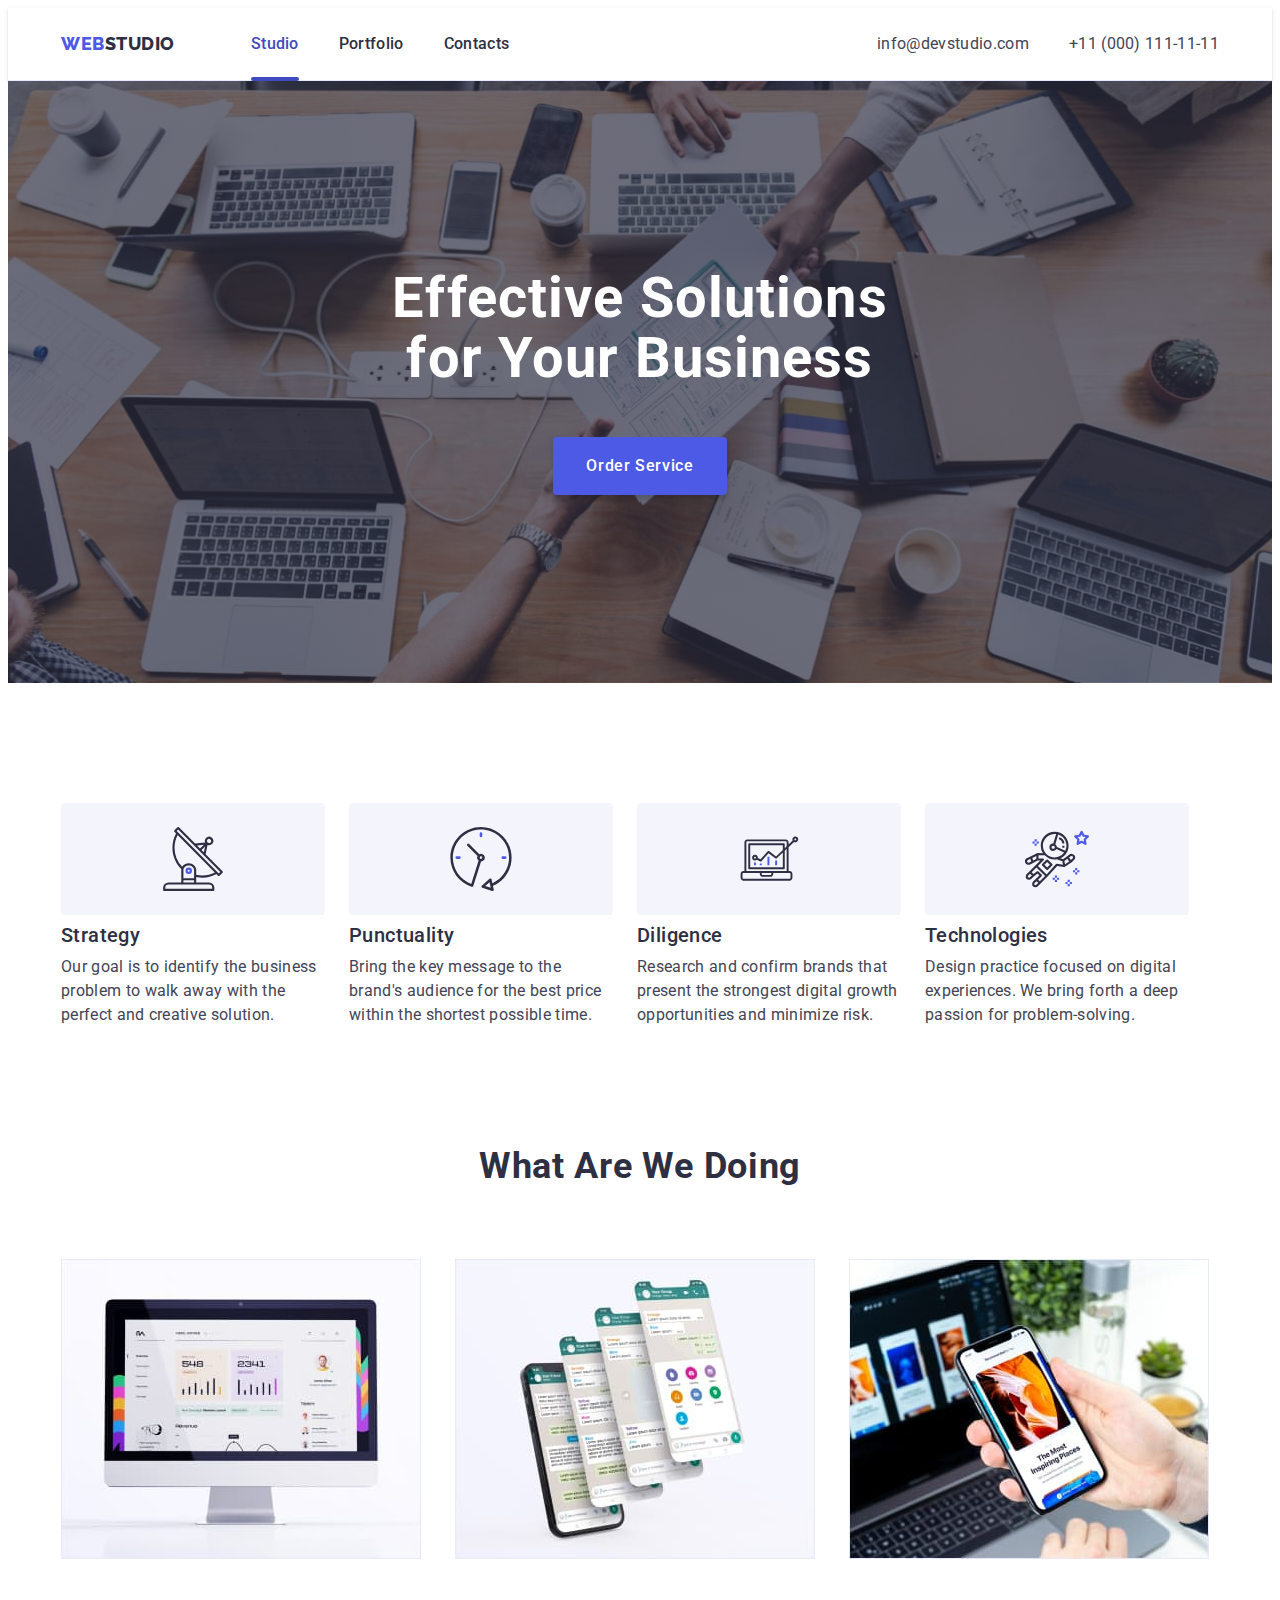
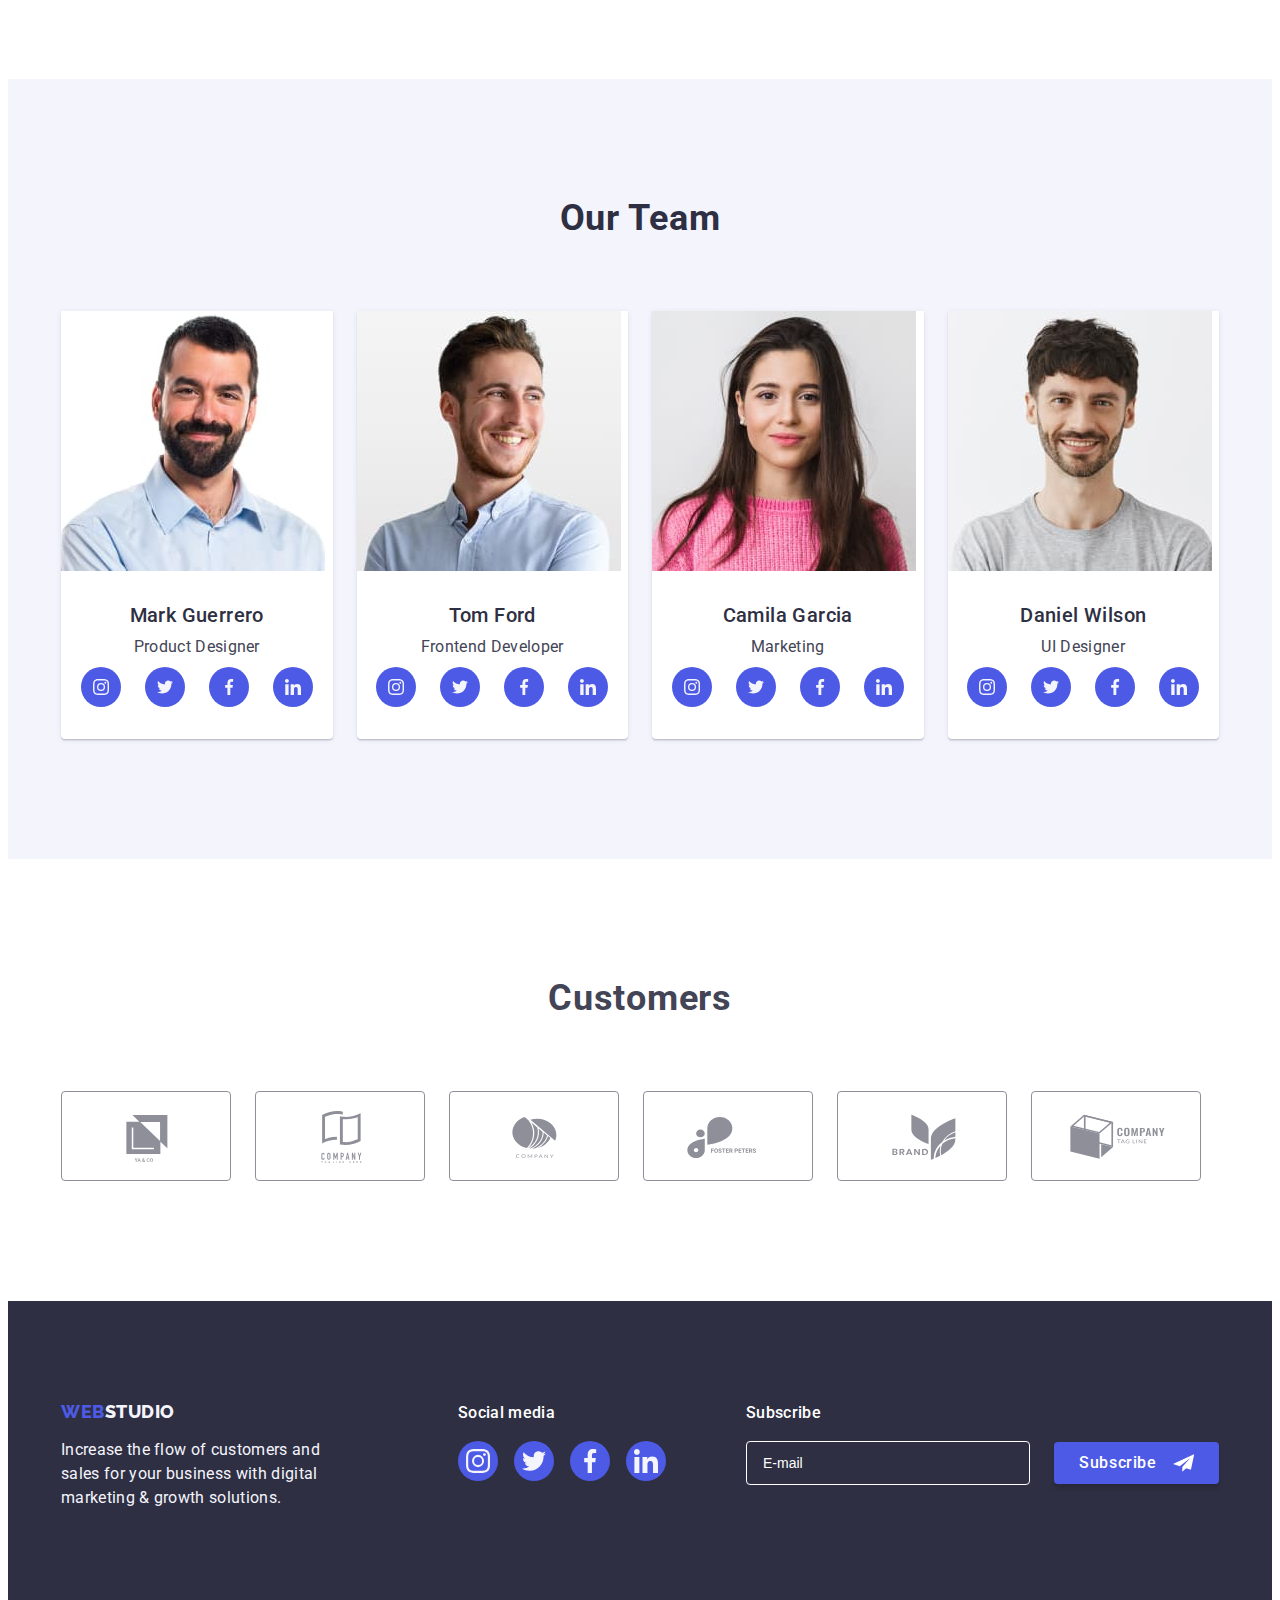
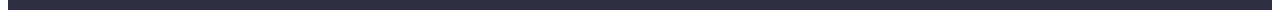
==== commit 0d11e14c: "correct" ====
--- a/index.html
+++ b/index.html
@@ -433,27 +433,19 @@
 				<div class="subscribe">
 					<p class="footer-subtitle">Subscribe</p>
 					<form class="subscribe-form">
-						<div class="subscribe-wrap">
-							<!-- <label
-								class="input-text modal-text"
-								for="subscribe-email"
-							></label> -->
-							<input
-								class="subscribe-input"
-								name="subscribe-email"
-								id="subscribe-email"
-								type="email"
-								placeholder="E-mail"
-							/>
-						</div>
-						<div class="input-btn">
-							<button type="submit" class="subscribe-btn button">
-								Subscribe
-								<svg class="subscribe-icon" width="24" height="24">
-									<use href="./images/icons.svg#icon-send"></use>
-								</svg>
-							</button>
-						</div>
+						<input
+							class="subscribe-input"
+							name="subscribe-email"
+							id="subscribe-email"
+							type="email"
+							placeholder="E-mail"
+						/>
+						<button type="submit" class="subscribe-btn button">
+							Subscribe
+							<svg class="subscribe-icon" width="24" height="24">
+								<use href="./images/icons.svg#icon-send"></use>
+							</svg>
+						</button>
 					</form>
 				</div>
 			</div>
@@ -528,7 +520,7 @@
 							placeholder="Text input"
 						></textarea>
 					</div>
-					<div class="modal-field">
+					<div class="modal-field-privacy">
 						<input
 							class="input-check visually-hidden"
 							id="privacy"
@@ -538,18 +530,17 @@
 						/>
 						<label for="privacy" class="check-text">
 							<span>
-								<svg class="check-icon" width="10" height="8">
+								<svg class="check-icon" width="12" height="10">
 									<use href="./images/icons.svg#icon-check"></use>
 								</svg> </span
-							>I accept the terms and conditions of the&nbsp;<a href=""
+							>I accept the terms and conditions of the&nbsp;<a
+								href=""
+								style="color: #4d5ae5"
 								>Privacy Policy</a
 							>
 						</label>
 					</div>
-
-					<div class="modal-form-btn-wrapper">
-						<button type="submit" class="modal-form-btn button">Send</button>
-					</div>
+					<button type="submit" class="modal-form-btn button">Send</button>
 				</form>
 			</div>
 		</div>
--- a/css/styles.css
+++ b/css/styles.css
@@ -352,7 +352,7 @@
 	display: flex;
 	align-items: center;
 	justify-content: center;
-	color: rgba(244, 244, 253, 1);
+	color: var(--second-bgr-color);
 	transition: background-color var(--typical-transitions);
 }
 
@@ -472,6 +472,7 @@
 }
 .subscribe-form {
 	display: flex;
+	align-items: center;
 	gap: 24px;
 }
 
@@ -510,7 +511,6 @@
 	text-align: center;
 	max-width: 165px;
 	padding: 8px 24px;
-	margin-left: 0;
 	color: var(--main-bgr-color);
 	border: 1px solid transparent;
 	background: var(--primary-state-color);
@@ -659,7 +659,7 @@
 	left: 50%;
 	transform: translate(-50%, -50%) scale(1);
 	transition: transform var(--typical-transitions);
-	padding: 24px;
+	padding: 72px 24px 24px;
 }
 
 .backdrop.is-hidden .modal {
@@ -673,9 +673,10 @@
 	background: #e7e9fc;
 	border-radius: 50%;
 	display: block;
-	margin-left: auto;
 	color: var(--main-text-color);
-	margin-bottom: 24px;
+	position: absolute;
+	right: 24px;
+	top: 24px;
 	transition: color var(--typical-transitions),
 		background var(--typical-transitions), border var(--typical-transitions);
 }
@@ -700,15 +701,17 @@
 
 .modal-form {
 }
-
+.modal-field {
+	margin-bottom: 8px;
+}
 .input-text {
-	display: inline-block;
+	display: block;
 	margin-bottom: 4px;
 	color: var(--subtle-text-color);
 }
 
 .input-wrap {
-	margin-bottom: 4px;
+	color: var(--main-text-color);
 	position: relative;
 }
 /*? focus-within */
@@ -737,9 +740,6 @@
 
 .modal-input:focus + .modal-icon {
 	fill: var(--primary-state-color);
-}
-
-.modal-field {
 }
 
 .modal-icon {
@@ -747,9 +747,11 @@
 	left: 16px;
 	top: 50%;
 	transform: translateY(-50%);
+	fill: currentColor;
 }
 
 .modal-textarea {
+	display: block;
 	width: 100%;
 	height: 120px;
 	border: 1px solid rgba(46, 47, 66, 0.4);
@@ -758,10 +760,10 @@
 	font-size: 12px;
 	padding: 8px 16px;
 	resize: none;
-	margin-bottom: 14px;
 }
 
 .modal-textarea:focus {
+	display: block;
 	border-color: var(--primary-state-color);
 }
 
@@ -769,6 +771,9 @@
 	color: rgba(46, 47, 66, 0.4);
 }
 
+.modal-field-privacy {
+	margin-top: 16px;
+}
 .check-text {
 	font-size: 12px;
 	display: flex;
@@ -793,21 +798,17 @@
 	fill: var(--second-bgr-color);
 }
 
-.modal-form-btn-wrapper {
-	display: flex;
-	justify-content: center;
-	margin-top: 24px;
-}
-
 .modal-form-btn {
 	width: 170px;
 	padding: 16px 32px;
-	justify-content: center;
+	display: block;
+	margin: 0% auto;
 	color: var(--main-bgr-color);
 	border: 1px solid transparent;
 	background: var(--primary-state-color);
 	box-shadow: 0px 4px 4px rgba(0, 0, 0, 0.15);
 	transition: background-color var(--typical-transitions);
+	margin-top: 24px;
 }
 
 .modal-form-btn:is(:hover, :focus) {
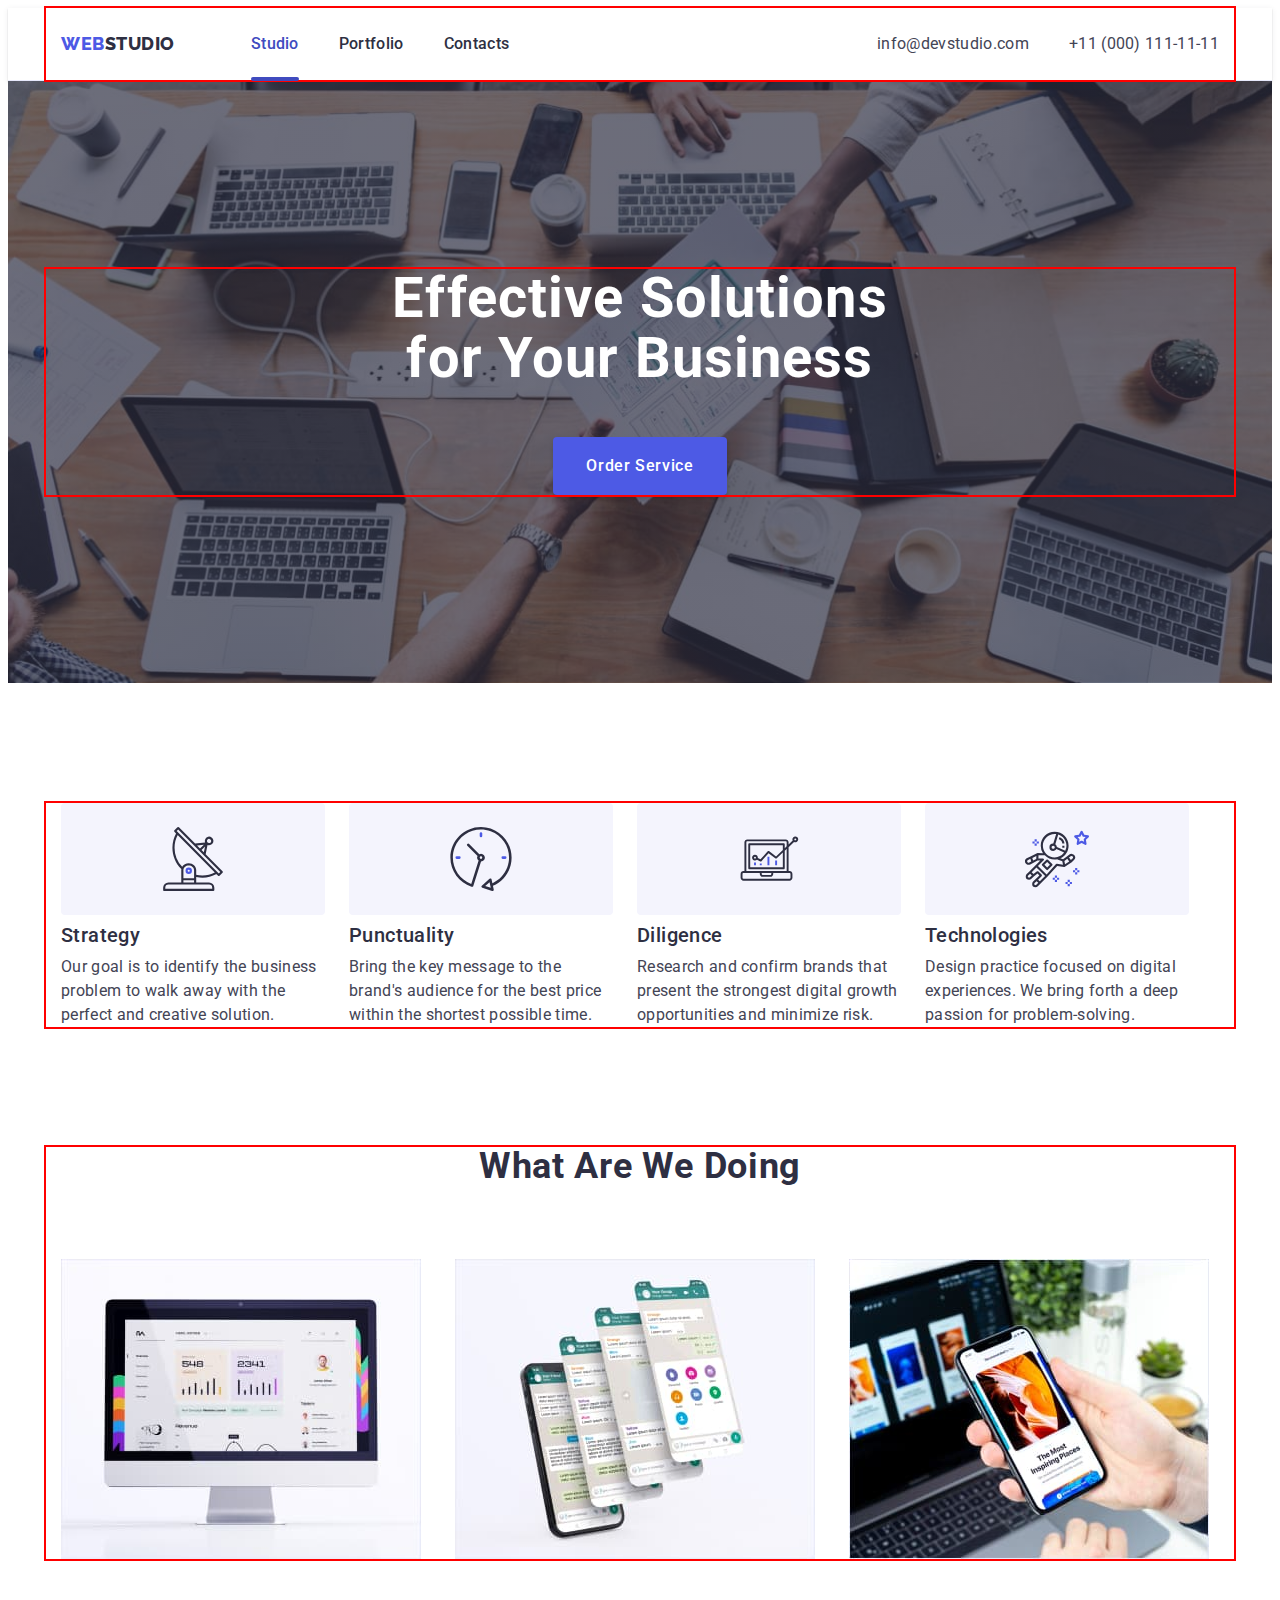
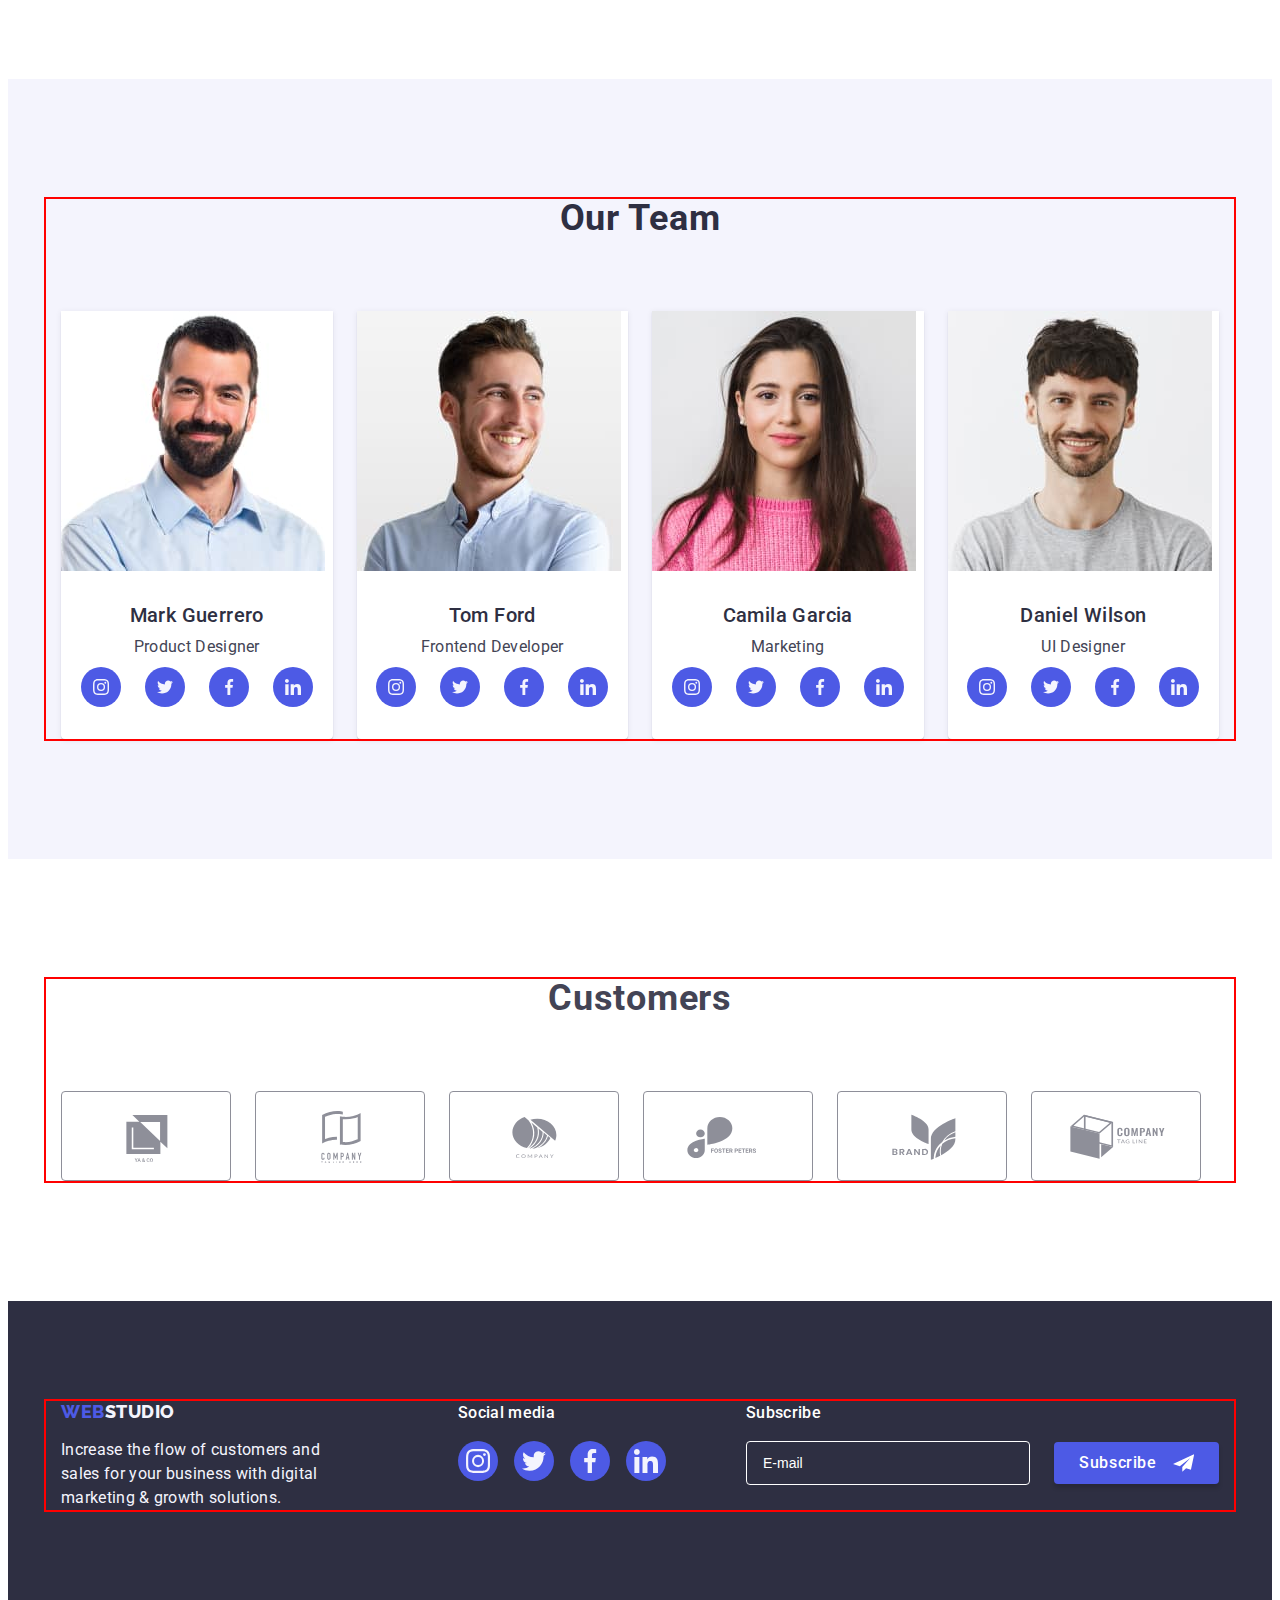
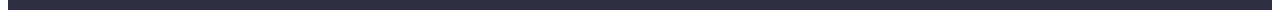
==== commit cb8c970f: "all" ====
--- a/index.html
+++ b/index.html
@@ -4,7 +4,7 @@
 		<meta charset="UTF-8" />
 		<meta http-equiv="X-UA-Compatible" content="IE=edge" />
 		<meta name="viewport" content="width=device-width, initial-scale=1.0" />
-		<title>WebStudio</title>
+		<title>WebStudio1</title>
 		<link rel="preconnect" href="https://fonts.googleapis.com" />
 		<link rel="preconnect" href="https://fonts.gstatic.com" crossorigin />
 		<link
@@ -511,7 +511,7 @@
 						</div>
 					</div>
 
-					<div class="modal-field">
+					<div class="modal-comment">
 						<label class="input-text modal-text" for="user-text">Comment</label>
 						<textarea
 							class="modal-textarea"
--- a/css/styles.css
+++ b/css/styles.css
@@ -62,7 +62,7 @@
 	width: 1158px;
 	padding: 0 15px;
 	margin: 0 auto;
-	/* outline: 2px solid red; */
+	outline: 2px solid red;
 }
 
 .visually-hidden {
@@ -468,16 +468,10 @@
 	background-color: #31d0aa;
 }
 
-.subscribe {
-}
 .subscribe-form {
 	display: flex;
 	align-items: center;
 	gap: 24px;
-}
-
-.subscribe-wrap {
-	width: 284px;
 }
 
 .subscribe-input {
@@ -497,11 +491,6 @@
 }
 .subscribe-input:focus {
 	border-color: var(--primary-state-color);
-}
-
-.input-btn {
-	width: 100%;
-	height: 40px;
 }
 
 .subscribe-btn {
@@ -704,6 +693,11 @@
 .modal-field {
 	margin-bottom: 8px;
 }
+
+.modal-comment {
+	margin-bottom: 18px;
+}
+
 .input-text {
 	display: block;
 	margin-bottom: 4px;
@@ -719,7 +713,6 @@
 /* .input-wrap:focus-within .modal-input {
 	border-color: var(--primary-state-color);
 }
-
 .input-wrap:focus-within .modal-icon {
 	fill: var(--primary-state-color);
 } */
